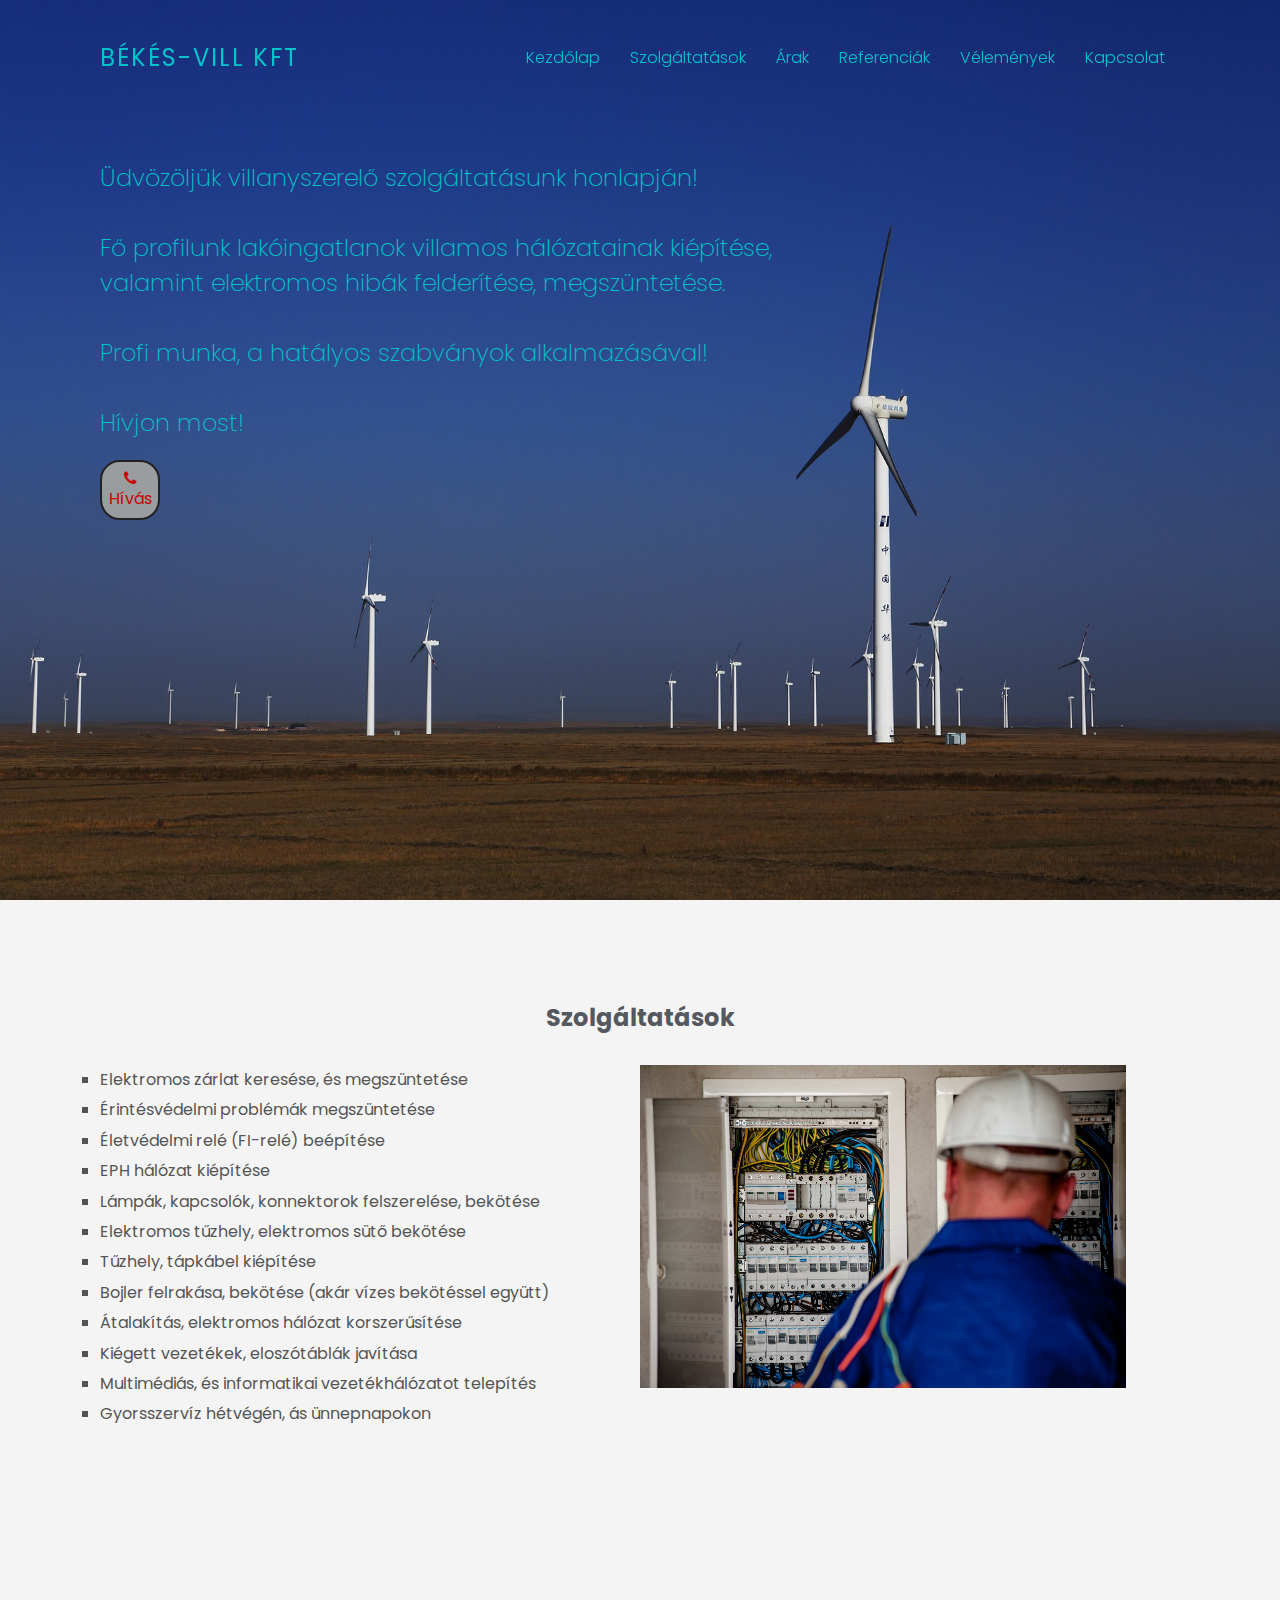
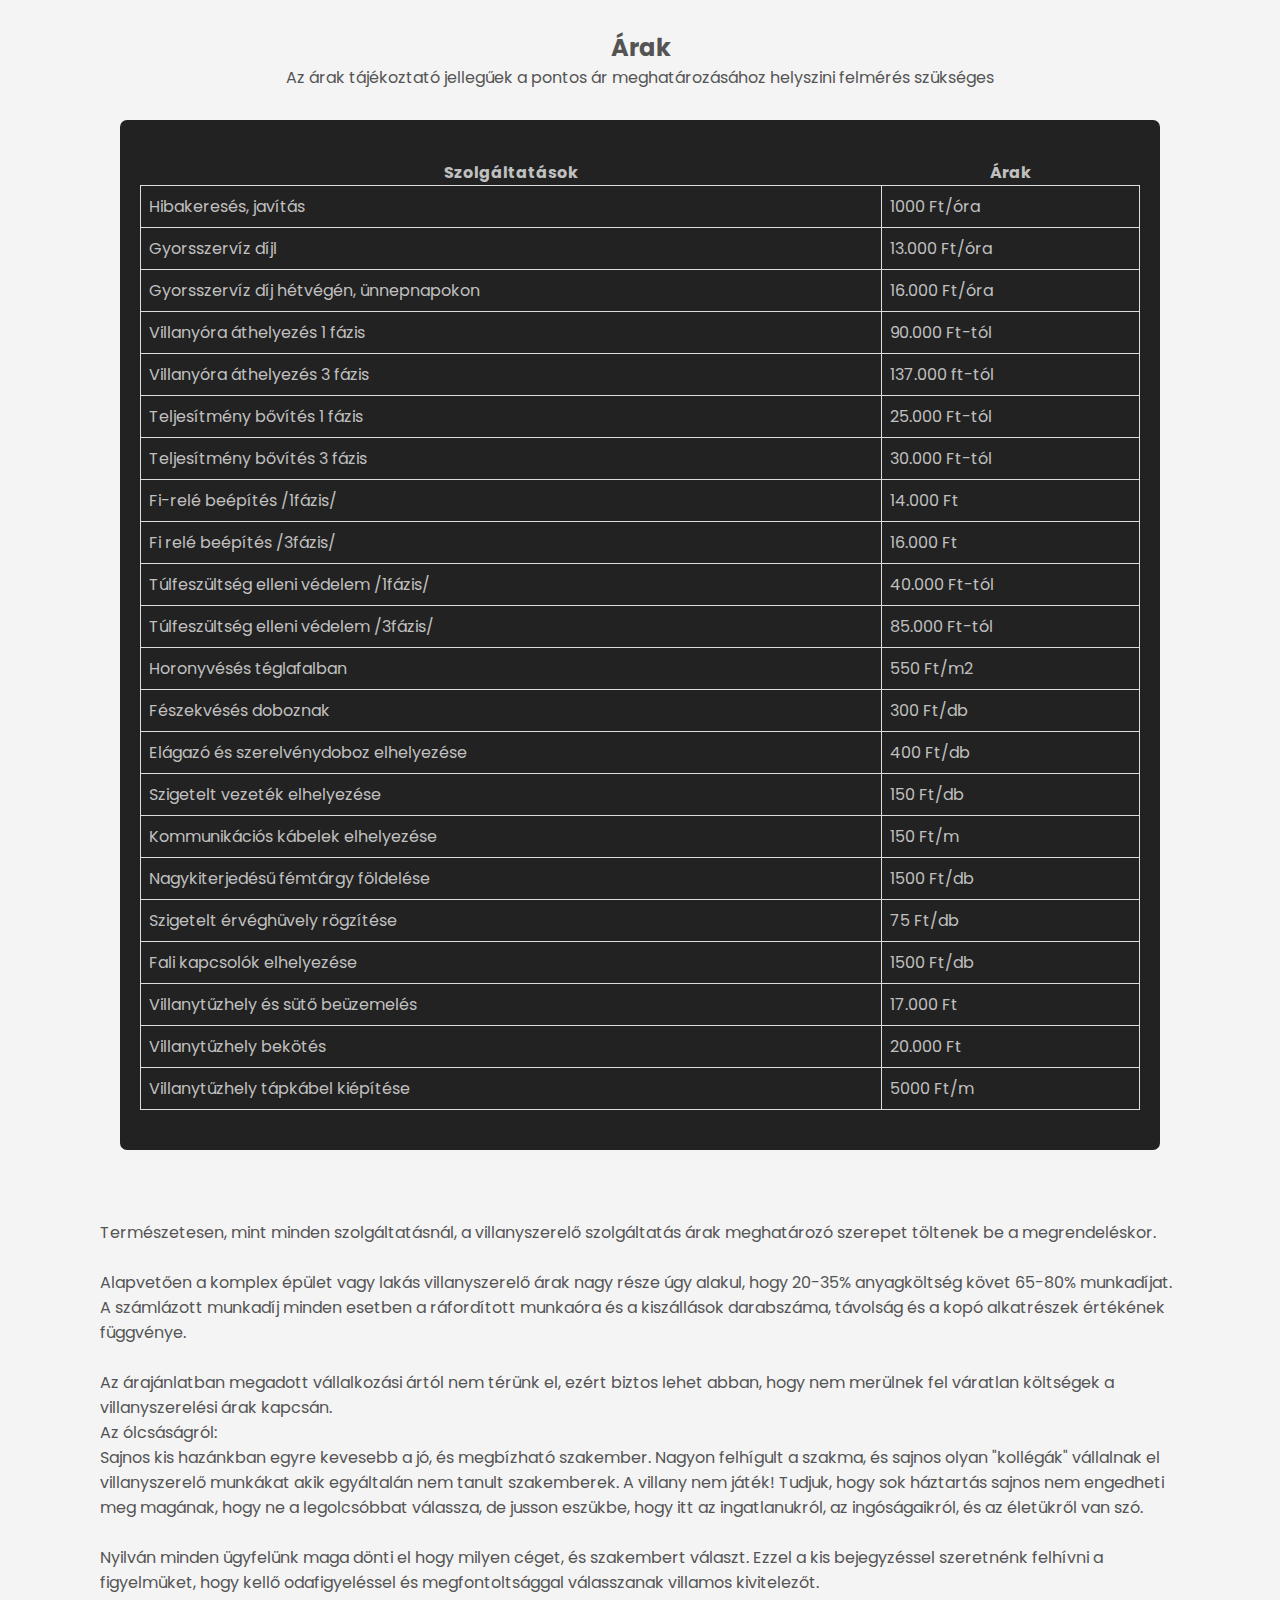
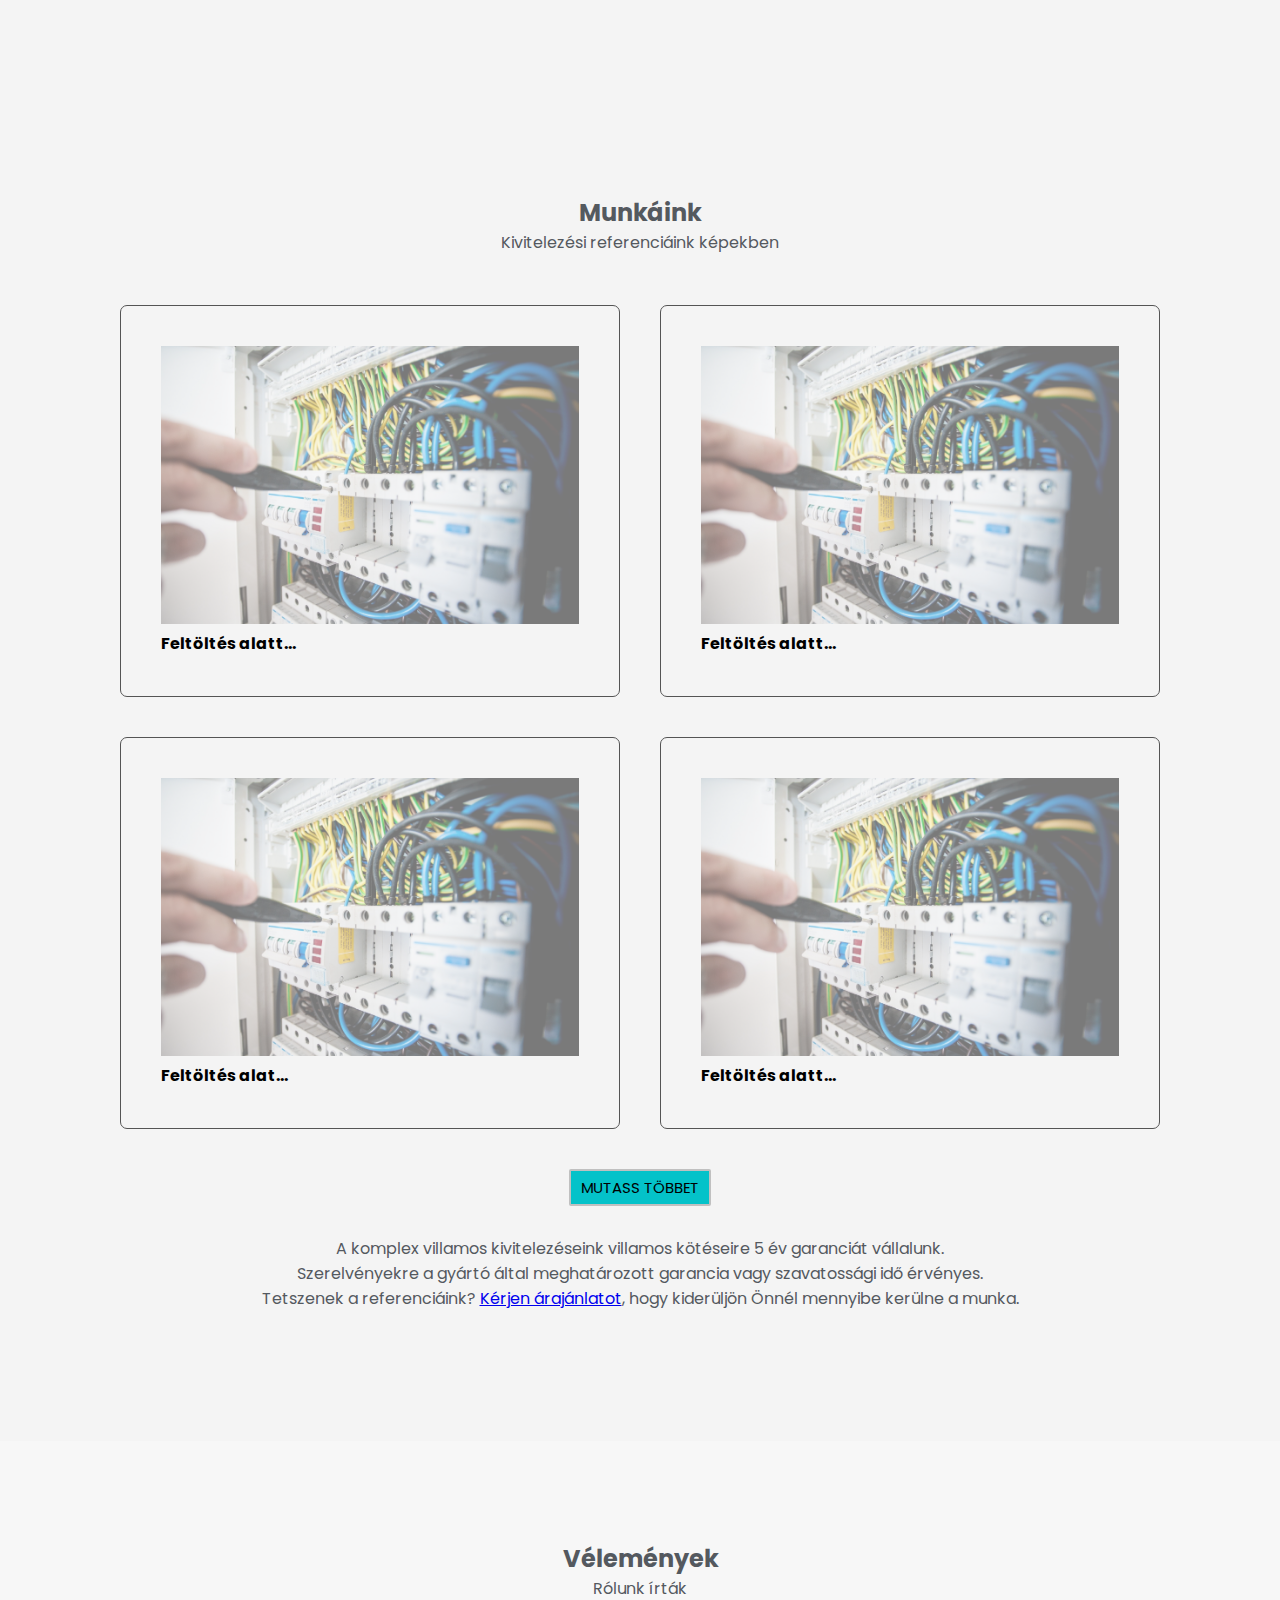
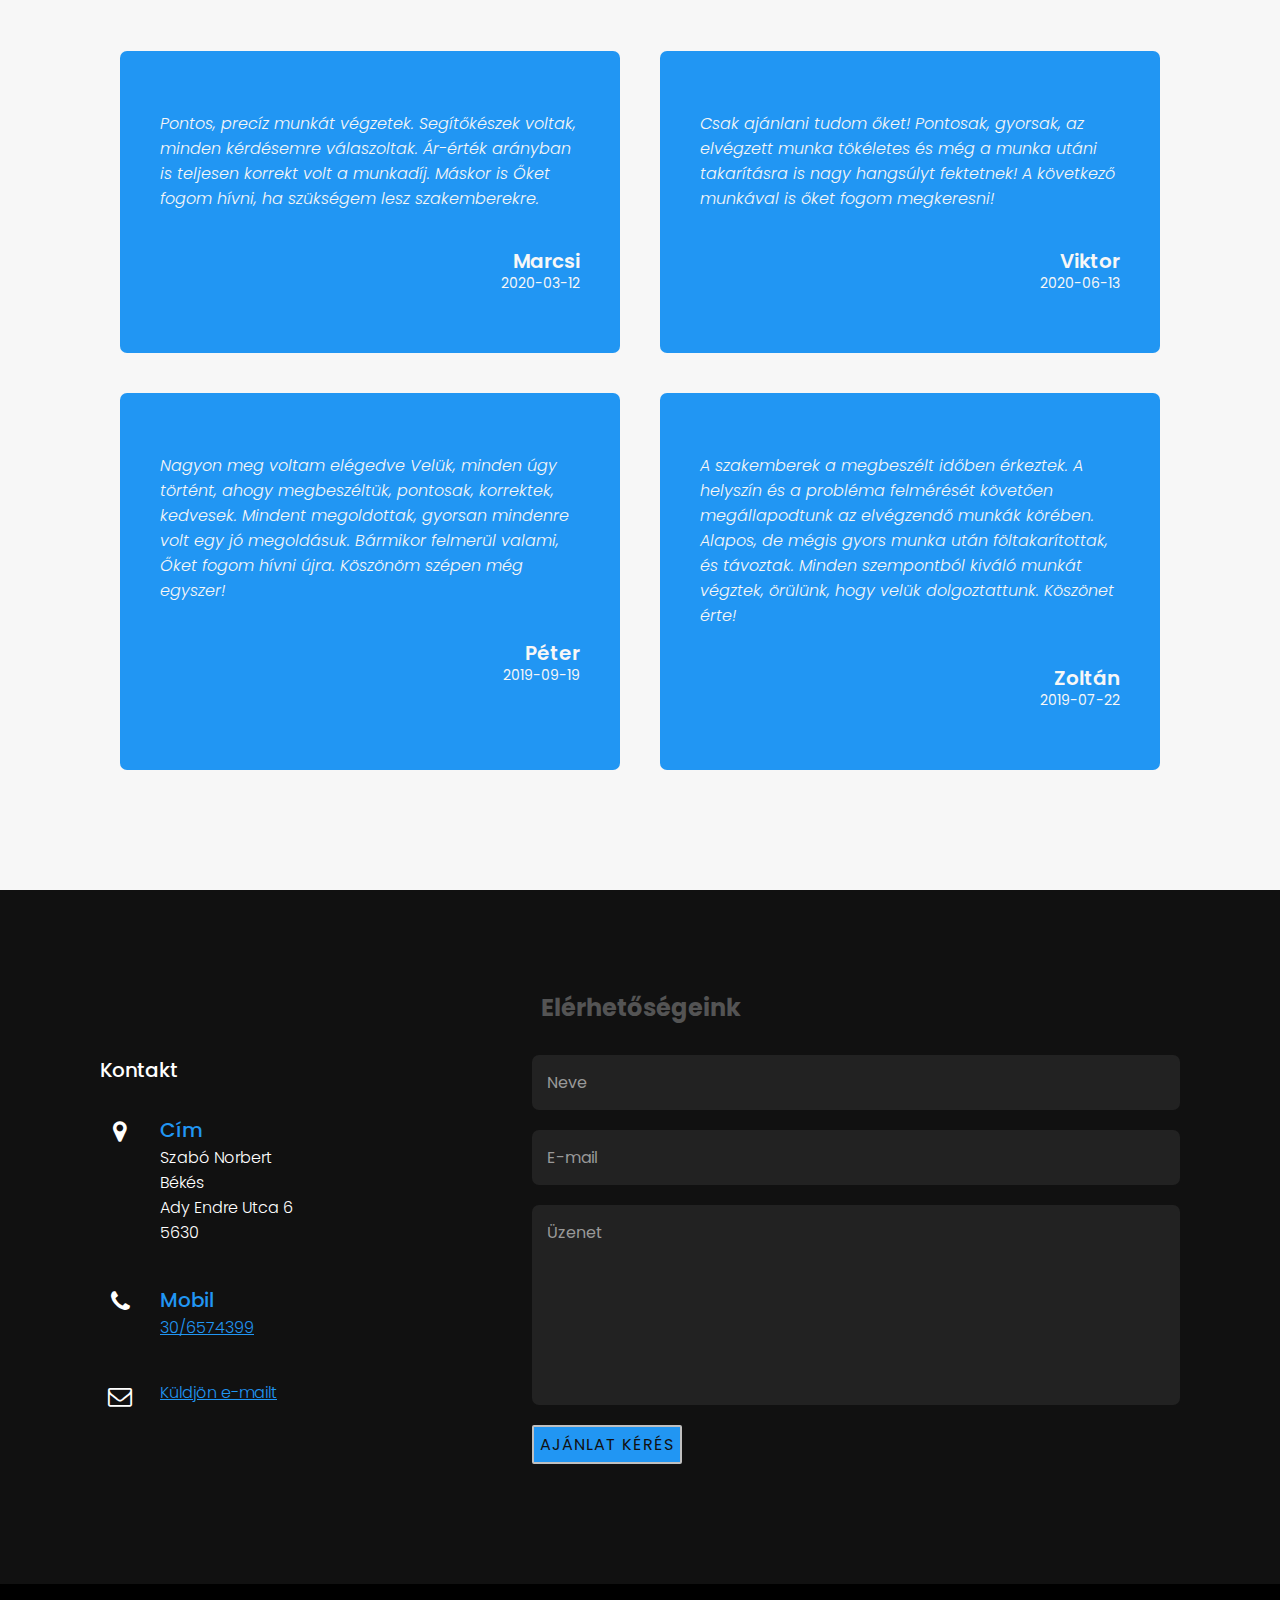
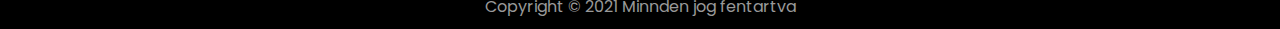
==== index.html @ 95cd2ec9 "ch" ====
<!DOCTYPE html>
<html lang="en">

<head>
    <meta charset="UTF-8">
    <meta name="viewport" content="width=device-width, initial-scale=1.0">
    <title>sza-vill.hu</title>
    <link rel="stylesheet" href="css/style.css">
    <link rel="stylesheet" href="https://stackpath.bootstrapcdn.com/font-awesome/4.7.0/css/font-awesome.min.css"
        integrity="sha384-wvfXpqpZZVQGK6TAh5PVlGOfQNHSoD2xbE+QkPxCAFlNEevoEH3Sl0sibVcOQVnN" crossorigin="anonymous">
</head>

<body>
    <header>
        <a href="#" class="logo">BÉKÉS-VILL KFT</a>
        <div class="toggle" onclick="toggleMenu()"></div>
        <ul class="menu">
            <li><a href="#home" onclick="toggleMenu()">kezdőlap</a></li>
            <li><a href="#about" onclick="toggleMenu()">szolgáltatások</a></li>
            <li><a href="#services" onclick="toggleMenu()">árak</a></li>
            <li><a href="#work" onclick="toggleMenu()">referenciák</a></li>
            <li><a href="#testimonial" onclick="toggleMenu()">vélemények</a></li>
            <li><a href="#contact" onclick="toggleMenu()">kapcsolat</a></li>
            

        </ul>
    </header>

    <section class="banner" id="home">
       
        <div class="textBX">
           
            <h3>   
                Üdvözöljük villanyszerelő szolgáltatásunk honlapján!<br><br>
                Fő profilunk lakóingatlanok villamos hálózatainak kiépítése,<br> 
                valamint elektromos hibák felderítése, megszüntetése.
                <br><br>
                Profi munka, a hatályos szabványok alkalmazásával!<br> <br>
                Hívjon most!
            </h3>

            <a id="bannerphone" href="tel:+36 70 564 6578">  <i class="fa fa-phone" ></i>  <p>Hívás</p> </a>    
        </div>
        </section>
        
        <section class="about" id="about">
            <div class="heading">
                <h2>Szolgáltatások</h2>
            </div>
            <div class="content">
                <div class="contentBx w50">

                    <ul>
                        <li>
                            Elektromos zárlat keresése, és megszüntetése
                        </li>
                    
                        <li>
                            Érintésvédelmi problémák megszüntetése
                        </li>
                        <li>
                            Életvédelmi relé (FI-relé) beépítése
                        </li>
                        <li>
                            EPH hálózat kiépítése
                        </li>
                        <li>
                            Lámpák, kapcsolók, konnektorok felszerelése, bekötése
                        </li>
                        <li>
                            Elektromos tűzhely, elektromos sütő bekötése
                        </li>
                        <li>
                            Tűzhely, tápkábel kiépítése
                        </li>
                        <li>
                            Bojler felrakása, bekötése (akár vízes bekötéssel együtt)
                        </li>
                        <li>
                            Átalakítás, elektromos hálózat korszerűsítése
                        </li>
                        <li>
                            Kiégett vezetékek, eloszótáblák javítása
                        </li>
                        <li>
                            Multimédiás, és informatikai vezetékhálózatot telepítés
                        </li>
                        <li>
                            Gyorsszervíz hétvégén, ás ünnepnapokon
                        </li>
                       
                </div>
                <div class="w50">
                    <img src="img/electrician.jpg" class="img" alt="electric">
                </div>
            </div>
        </section>
        
        
        <section class="services" id="services">
            <div class="heading white">
                <h2>Árak</h2>
                <p>Az árak tájékoztató jellegűek a pontos ár meghatározásához 
                    helyszini felmérés szükséges 
                </p> 
            </div>
           
            <div class="content">
               
              
                <div class="servicesBx">
                
                    <table id="prices">

                        <tr>
                            <th>Szolgáltatások</th>
                            <th>Árak</th>
                        </tr>
                       
                        <tr>
                          <td>Hibakeresés, javítás</td>
                          <td>1000 Ft/óra</td>
                        </tr>
                        <tr>
                          <td>Gyorsszervíz díjl</td>
                          <td>13.000 Ft/óra</td>
                        </tr>
                        <tr>
                          <td>Gyorsszervíz díj hétvégén, ünnepnapokon</td>
                          <td>16.000 Ft/óra</td>
                        </tr>
                        <tr>
                          <td>Villanyóra áthelyezés 1 fázis</td>
                          <td>90.000 Ft-tól</td>
                        </tr>
                        <tr>
                          <td>Villanyóra áthelyezés 3 fázis </td>
                          <td>137.000 ft-tól</td>
                        </tr>
                        <tr>
                          <td>Teljesítmény bővítés 1 fázis</td>
                          <td>25.000 Ft-tól</td>
                        </tr>
                        <tr>
                          <td>Teljesítmény bővítés 3 fázis</td>
                          <td>30.000 Ft-tól</td>
                        </tr>
                        <tr>
                          <td>Fi-relé beépítés /1fázis/</td>
                          <td> 14.000 Ft</td>
                        </tr>
                        <tr>
                          <td>Fi relé beépítés /3fázis/</td>
                          <td>16.000 Ft</td>
                        </tr>
                        <tr>
                          <td>Túlfeszültség elleni védelem /1fázis/</td>
                          <td>40.000 Ft-tól</td>
                        </tr>
                        <tr>
                          <td>Túlfeszültség elleni védelem /3fázis/</td>
                          <td> 85.000 Ft-tól</td>
                        </tr>
                        <tr>
                          <td>Horonyvésés téglafalban</td>
                          <td>550 Ft/m2</td>
                        </tr>
                        <tr>
                          <td>Fészekvésés doboznak</td>
                          <td>300 Ft/db</td>
                        </tr>
                        <tr>
                          <td>Elágazó és szerelvénydoboz elhelyezése</td>
                          <td>400 Ft/db</td>
                        </tr>
                        <tr>
                          <td>Szigetelt vezeték elhelyezése</td>
                          <td>150 Ft/db</td>
                        </tr>
                        <tr>
                          <td>Kommunikációs kábelek elhelyezése</td>
                          <td>150 Ft/m</td>
                        </tr>
                        <tr>
                          <td>Nagykiterjedésű fémtárgy földelése</td>
                          <td>1500 Ft/db</td>
                        </tr>
                        <tr>
                          <td>Szigetelt érvéghüvely rögzítése</td>
                          <td> 75 Ft/db</td>
                        </tr>
                        <tr>
                          <td>Fali kapcsolók elhelyezése</td>
                          <td>1500 Ft/db</td>
                        </tr>
                        <tr>
                          <td>Villanytűzhely és sütő beüzemelés</td>
                          <td>17.000 Ft</td>
                        </tr>
                        <tr>
                          <td>Villanytűzhely bekötés</td>
                          <td>20.000 Ft</td>
                        </tr>
                        <tr>
                          <td>Villanytűzhely tápkábel kiépítése</td>
                          <td>5000 Ft/m</td>
                        </tr>
                      </table>
                  
                </div>   
            </div> 
            <br><br>

            <p>
                Természetesen, mint minden szolgáltatásnál, 
                a villanyszerelő szolgáltatás árak meghatározó szerepet töltenek be a megrendeléskor. <br> <br>
                Alapvetően a komplex épület vagy lakás villanyszerelő árak nagy része úgy alakul, hogy 20-35% anyagköltség követ 65-80% munkadíjat. <br>
                A számlázott munkadíj minden esetben a ráfordított munkaóra és a kiszállások darabszáma, 
                távolság és a kopó alkatrészek értékének függvénye. <br><br>
                Az árajánlatban megadott vállalkozási ártól nem térünk el,
                ezért biztos lehet abban, hogy nem merülnek fel váratlan költségek a villanyszerelési árak kapcsán.
            </p>
            
            <p>
                Az ólcsáságról: <br> Sajnos kis hazánkban egyre kevesebb a jó, és megbízható szakember. 
                Nagyon felhígult a szakma, és sajnos olyan "kollégák" vállalnak el villanyszerelő munkákat akik egyáltalán nem tanult szakemberek.
                A villany nem játék! Tudjuk, hogy sok háztartás sajnos nem engedheti meg magának, hogy ne a legolcsóbbat válassza, de jusson eszükbe, 
                hogy itt az ingatlanukról, az ingóságaikról, és az életükről van szó. <br><br>
                Nyilván minden ügyfelünk maga dönti el hogy milyen céget, és szakembert választ. Ezzel a kis bejegyzéssel szeretnénk felhívni a figyelmüket, 
                hogy kellő odafigyeléssel és megfontoltsággal válasszanak villamos kivitelezőt.
            </p>
        </section>


    <section class="work" id="work">
        <div class="heading">
            <h2>Munkáink</h2>
            <p>Kivitelezési referenciáink képekben</p>
        </div>
        <div class="content">
            <div class="workBx">
                <img src="img/electric.jpg" alt="">
                <h4>Feltöltés alatt...</h4>
           </div>
            <div class="workBx">
                <img src="img/electric.jpg" alt="">
                <h4>Feltöltés alatt...</h4>
            </div>
            <div class="workBx">
                <img src="img/electric.jpg" alt="">
                <h4>Feltöltés alat...</h4>
            </div>
            <div class="workBx">
                <img src="img/electric.jpg" alt="">
                <h4>Feltöltés alatt...</h4>
            </div>
        </div>
        <div class="heading">
            <a href="./reference.html"  class="btn">mutass többet</a>
        </div>
        <div class="heading">
            <p>
                A komplex villamos kivitelezéseink villamos kötéseire 5 év garanciát vállalunk. <br>
                Szerelvényekre a gyártó által meghatározott garancia vagy szavatossági idő érvényes. <br>
                Tetszenek a referenciáink? <a href="#contact">Kérjen árajánlatot</a>, 
                hogy kiderüljön Önnél mennyibe kerülne a munka.
            </p>
        </div>
    </section>

    <section class="testimonial" id="testimonial">
        <div class="heading">
            <h2>Vélemények</h2>
            <p>Rólunk írták</p>
        </div>
        <div class="content">
            <div class="testimonialBx">
                <p> 
                    Pontos, precíz munkát végzetek. 
                    Segítőkészek voltak, minden kérdésemre válaszoltak. 
                    Ár-érték arányban is teljesen korrekt volt a munkadíj. 
                    Máskor is Őket fogom hívni, ha szükségem lesz szakemberekre.
                </p>
                <h3>Marcsi <br><span>2020-03-12</span> </h3>
            </div>
            <div class="testimonialBx">
                <p>
                    Csak ajánlani tudom őket! 
                    Pontosak, gyorsak, az elvégzett munka tökéletes és még a munka utáni takarításra is nagy hangsúlyt fektetnek! 
                    A következő munkával is őket fogom megkeresni!
                </p>
                <h3>Viktor <br><span>2020-06-13</span> </h3>
            </div>
            <div class="testimonialBx">
                <p>
                    Nagyon meg voltam elégedve Velük, 
                    minden úgy történt, ahogy megbeszéltük, pontosak, korrektek, kedvesek. 
                    Mindent megoldottak, gyorsan mindenre volt egy jó megoldásuk. 
                    Bármikor felmerül valami, Őket fogom hívni újra. Köszönöm szépen még egyszer!
                </p>
                <h3>Péter<br><span>2019-09-19</span> </h3>
            </div>
            <div class="testimonialBx">
                <p>
                    A szakemberek a megbeszélt időben érkeztek. 
                    A helyszín és a probléma felmérését követően megállapodtunk az 
                    elvégzendő munkák körében. 
                    Alapos, de mégis gyors munka után föltakarítottak, és távoztak. Minden szempontból kiváló munkát végztek, 
                    örülünk, hogy velük dolgoztattunk. Köszönet érte!
                </p>
                <h3>Zoltán<br><span>2019-07-22</span> </h3>
            </div>
        </div>
    </section>

    <section class="contact" id="contact">
        <div class="heading white">
            <h2>Elérhetőségeink</h2>
            <p></p>
        </div>
        <div class="content">
            <div class="contactInfo">
                <h3>Kontakt</h3>
                <div class="contactInfoBx">
                    <div class="box">
                        <div class="icon">
                            <i class="fa fa-map-marker"></i>
                        </div>
                        <div class="text">
                            <h3>Cím</h3>
                            <p>Szabó Norbert<br>Békés<br>Ady Endre Utca 6<br>5630</p>
                        </div>
                    </div>
                    <div class="box">
                        <div class="icon">
                            <i class="fa fa-phone"></i>
                        </div>
                        <div class="text">
                            <h3>Mobil</h3>
                            <p> 
                               <a href="tel:+36306574399">30/6574399</a> 
                            </p>
                        </div>
                    </div>
                    <div class="box">
                        <div class="icon">
                            <i class="fa fa-envelope-o"></i>
                        </div>
                        <div class="text">
                        <p><a href="mailto:szabo_n@yahoo.co.uk">Küldjön e-mailt</a></p>
                        </div>
                    </div>
                </div>
            </div>
            <div class="formBx">
                
                <form action="https://formspree.io/xeqrybbo" method="POST" >
                    <input type="text" placeholder="Neve">
                    <input type="email" placeholder="E-mail">
                    <textarea placeholder="Üzenet"></textarea>
                    <input type="submit" value="Ajánlat kérés">
                </form>
            </div>
           
        </div>
    </section>

    <div class="copyright">
        <p>Copyright © 2021 Minnden jog fentartva</p>
    </div>
    <script src="js/main.js"></script>
</body>

</html>
---- css/style.css ----
@import url('https://fonts.googleapis.com/css2?family=Poppins:ital,wght@0,100;0,200;0,300;0,400;0,500;0,600;0,700;0,800;0,900;1,100;1,200;1,300;1,400;1,500;1,600;1,700;1,800;1,900&display=swap');




*{
    margin: 0;
    padding: 0;
    box-sizing: border-box;
    font-family: "Poppins", sans-serif;
    scroll-behavior: smooth;
}

section{
    padding: 100px;
}

.banner{
    position: relative;
    min-height: 100vh;
    background-image: url(../img/scenery.jpg);
    background-size: cover;
    background-position:right ;
    display: flex;
    justify-content: space-between;

    
}


.banner h3{
    font-size: 1.5em;
    color: #04c2c9;
    font-weight: 285;
    text-align: left; 
    padding-top: 60px;
    padding-bottom: 20px;
}

#bannerphone{
    border-radius: 20px;
    border: solid 2px #222;
    display: inline-block;
    width: 60px;
    height: 60px;
    color: #c90404;
    text-decoration: none;
    display: flex;
    justify-content: center;
    align-items: center;
    flex-direction: column;
    background-color: #9a9da0;
    font-size: 100;
    
}


.btn{
    position: relative;
    background: #04c2c9;
    display: inline-block;
    color: #000;
    margin-top: 20px;
    padding: 5px 10px;
    font-size: 15px;
    text-transform: uppercase;
    text-decoration: none;
    font-weight: 300px;
    border-radius: 2px;
    border: solid 2px #c0c0c0;
}

header{
    position: fixed;
    top: 0;
    left: 0;
    width: 100%;
    padding: 40px 100px;
    z-index: 1000;
    display: flex;
    justify-content: space-between;
    align-items: center;
    transition: 0.5s;
    
}
header.sticky{
    background-color: #fff;
    padding: 20px 100px;
    box-shadow: 0 5px 20px rgba(0,0,0,0.1);
    background-position: center;
}
header .logo{
    color: #04c2c9;
    font-size: 24px;
    text-transform: none;
    text-decoration: none;
    font-weight: 400;
    letter-spacing: 2px;
}
header .menu{
    text-transform: capitalize;
}

header.sticky .logo{
    color: #111;
}
header ul{
    position: relative;
    display: flex;
}
header ul li{
    position: relative;
    list-style: none;
}
header ul li a{
    position: relative;
    display: inline-block;
    margin: 0 15px;
    color: #04c2c9;
    text-decoration: none;
    font-weight: 300;
}
header.sticky ul li a{
    color:#54595F ;
}
.heading{
    width: 100%;
    text-align: center;
    margin-bottom: 30px;
    color: #54595F;
}
.white{
    color: #c0c0c0;
}
.about{
    background-color: #F4F4F4;
}
.content{
    display: flex;
    justify-content: space-between;
}
.contentBx{
    color: #545454;  
}
.contentBx.w50 ul{
    line-height: 190%;
}
.contentBx.w50 ul li{
    list-style: square;

}
.contentBx h3{ 
    font-size: 24px;
    margin-bottom: 10px;
}

.w50{
    min-width: 50%;
}
img{
    max-width: 90%;
    margin-top:30 ;
}
.services{
    background-color: #F4F4F4 ;
}

.services p{
    color: #545454;
}

.heading.white{
    color:#545454;
}

.services .content{
    display: inline;
    justify-content: center;
    flex-wrap: wrap;
    flex-direction: row;
}

.services .content .servicesBx{
    padding: 40px 20px;
    background-color: #222;
    color: #c0c0c0; 
    margin: 20px;
    border-radius: 7px;
}

#prices{
    border-collapse: collapse;
    width:100%
}
#prices td{
    border: 1px solid #ddd;
    padding: 8px;

}

.services .content .servicesBx h2{
    font-size: 20px;
    font-weight: 600;
}
.work{
    background-color: #F4F4F4;
}
.work .content{
    display: flex;
    justify-content: space-between;
    flex-wrap: wrap;
}

.work .content .workBx{
    max-width: calc(50% - 40px);
    padding: 40px;
    margin: 20px;
    border-radius: 7px;
    border: solid 1px #545454;
}

.work .content .workBx:hover{
    background-color:#c0c0c0; 
    cursor: pointer;
}
    
.work .content .workBx img{
    max-width: 100%;
    opacity: 0.5;   
}
.testimonial{
    background-color: #f7f7f7;
}
.testimonial .content{
    display: flex;
    justify-content: space-between;
    flex-wrap: wrap;
}
.testimonial .content .testimonialBx{
    max-width: calc(50% - 40px);
    padding: 60px 40px;
    margin: 20px;
    background-color: #2196f3 ;
    border-radius: 7px
}
.testimonial .content .testimonialBx p{
    color: #f7f7f7;
    font-style: italic;
    font-size: 16px;
    font-weight: 300;
}
.testimonial .content .testimonialBx h3{
    margin-top: 40px;
    text-align: end;
    color: #f7f7f7;
    font-weight: 600;
    font-size: 20px;
    line-height: 1em;

}
.testimonial .content .testimonialBx h3 span{
    font-size: 14px;
    font-weight: 400;
}
.contact{
    background-color: #111;
}
.formBx{
    min-width: 60%;
}
.formBx form{
    display: flex;
    flex-direction: column;
}
.formBx form h3{
    color: #fff;
    font-size: 20px;
    font-weight: 500px;
    margin-bottom: 10px;
}
.contactInfo h3{
    color: #fff;
    font-size: 20px;
    font-weight: 500;
    margin-bottom: 10px;
}
.formBx form input,
.formBx form textarea{
    margin-bottom: 20px;
    padding: 15px;
    font-size: 16px;
    border: none;
    outline: none;
    background-color: #222;
    color: #111;
    resize: none;
    border-radius: 7px
}
.formBx form textarea{
    min-height: 200px;
}
.formBx form input::placeholder,
.formBx form textarea::placeholder{
    color: #999;
}
.formBx form input[type="submit"]{
    max-width: 150px;
    background-color: #2196f3;
    cursor: pointer;
    text-transform: uppercase;
    letter-spacing: 1px;
    border-radius: 2px;
    border: solid 2px #c0c0c0;
    padding: 5px;
}
.contactInfo{
    min-width: 40%;
}
.contactInfoBx{
    position: relative;
}
.contactInfoBx .box{
    position: relative;
    padding: 20px 0;
    display: flex;
}
.contact a img{
    text-align: center;
    max-width: 10;
}
.contactInfoBx .box .icon{
    min-width: 40px;
    padding-top: 4px;
    color: #fff;
    display: flex;
    justify-content: center;
    align-items: flex-start;
    font-size: 24px;
}
.contactInfoBx .box .text{
    display: flex;
    margin-left: 20px;
    font-size: 16px;
    color: #fff;
    flex-direction: column;
    font-weight: 300;
}
.contactInfoBx .box .text h3{
    font-weight: 500;
    color: #2196f3;
    margin-bottom: 0;
}
.box .text a{
    color: #2196f3;   
}

.copyright{
    background-color: #000;
    color: #999;
    text-align: center;
    padding: 10px;
}

/*RESPONSIVE*/


@media (max-width: 991px){
    header,
    header.sticky{
        padding: 20px 50px;
        z-index: 1000;
    }
    .menu{
        position: fixed;
        top: 75px;
        left: -100%;
        display: block;
        padding: 100px 50px;
        text-align: center;
        width: 100%;
        height: 100vh;
        background-color: #fff;
        transition: 0.5s;
        z-index: 999;
        border-top: 1px solid rgba(0,0,0,0.2);
    }
    .menu.active{
        left: 0;
    }
    header ul li a{
        color: #111;
        font-size: 24px;
        margin: 10px;
    }
    
    .toggle{
        width: 25px;
        height: 25px;
        cursor: pointer;
        background-image: url("../icon/menu.png");
        background-position: center;
        background-repeat: no-repeat;
        background-size: 25px;
        }

    .toggle.active{
        background-image: url("../icon/x.png");
        background-position: center;
        background-repeat: no-repeat;
        background-size: 25px;
        cursor: pointer;
        }
        
    header.sticky .toggle{
        filter: invert(1);
    }
    section{
        padding: 100px 50px;
    }
    .banner{
        padding: 150px 50px 100px;
    }
    .banner h2{
        font-size: 1.5em;
    }
    .banner h3{
        font-size: 1em;
    }
    
    .heading h2{
        font-size: 24px;
        
    }
    .contentBx h3{
        font-size: 20px;
    }
    .content{
        flex-direction: column;
    }

    .w50{
        margin-bottom: 20px;
        text-align: center;
    }
    .services .content .servicesBx{
        margin: 10px;
    }
    .work .content .workBx{
        max-width: calc(100% - 20px);
        padding: 10px;
    }
    .testimonial .content .testimonialBx{
        max-width: calc(100% - 20px);
        padding: 40px 20px;
        margin: 10px;
        background-color: #2196f3;
    }
    .testimonial .content .testimonialBx h3{
        margin-top: 20px;
    }
   

}
@media (max-width: 600px){
    header,
    header.sticky{
        padding: 10px 20px;
    }
    header .logo{
        font-size: 20px;
    }
    .banner{
        padding: 70px 20px 100px;
    }
    .banner h3{
        font-weight: 310;
        padding-top: 60px;
    }
    #bannerphone{
        border-radius: 20px;
        width: 60px;
        height: 60px;  
    }
    section{
        padding: 100px 10px;
    }

    .about{
        padding-left: 30px;
    }
    .about ul li{
        font-size: 15px;  
        text-align: left;   
    }

    .services p{
        padding: 20px;
        text-align: justify;
        font-size: 15px;
    }
    #prices td{
        border: 1px solid #ddd;
        padding: 4px;
        font-size: 85%;
    }
    .copyright{
        font-size: 75%;
    }
    .formBx form input[type="submit"]{
        
        background-color: #2196f3;
        cursor: pointer;
        text-transform: uppercase;
        font-size: 90%;
        padding: 5px;
        max-width: 40%;
     
    }
}
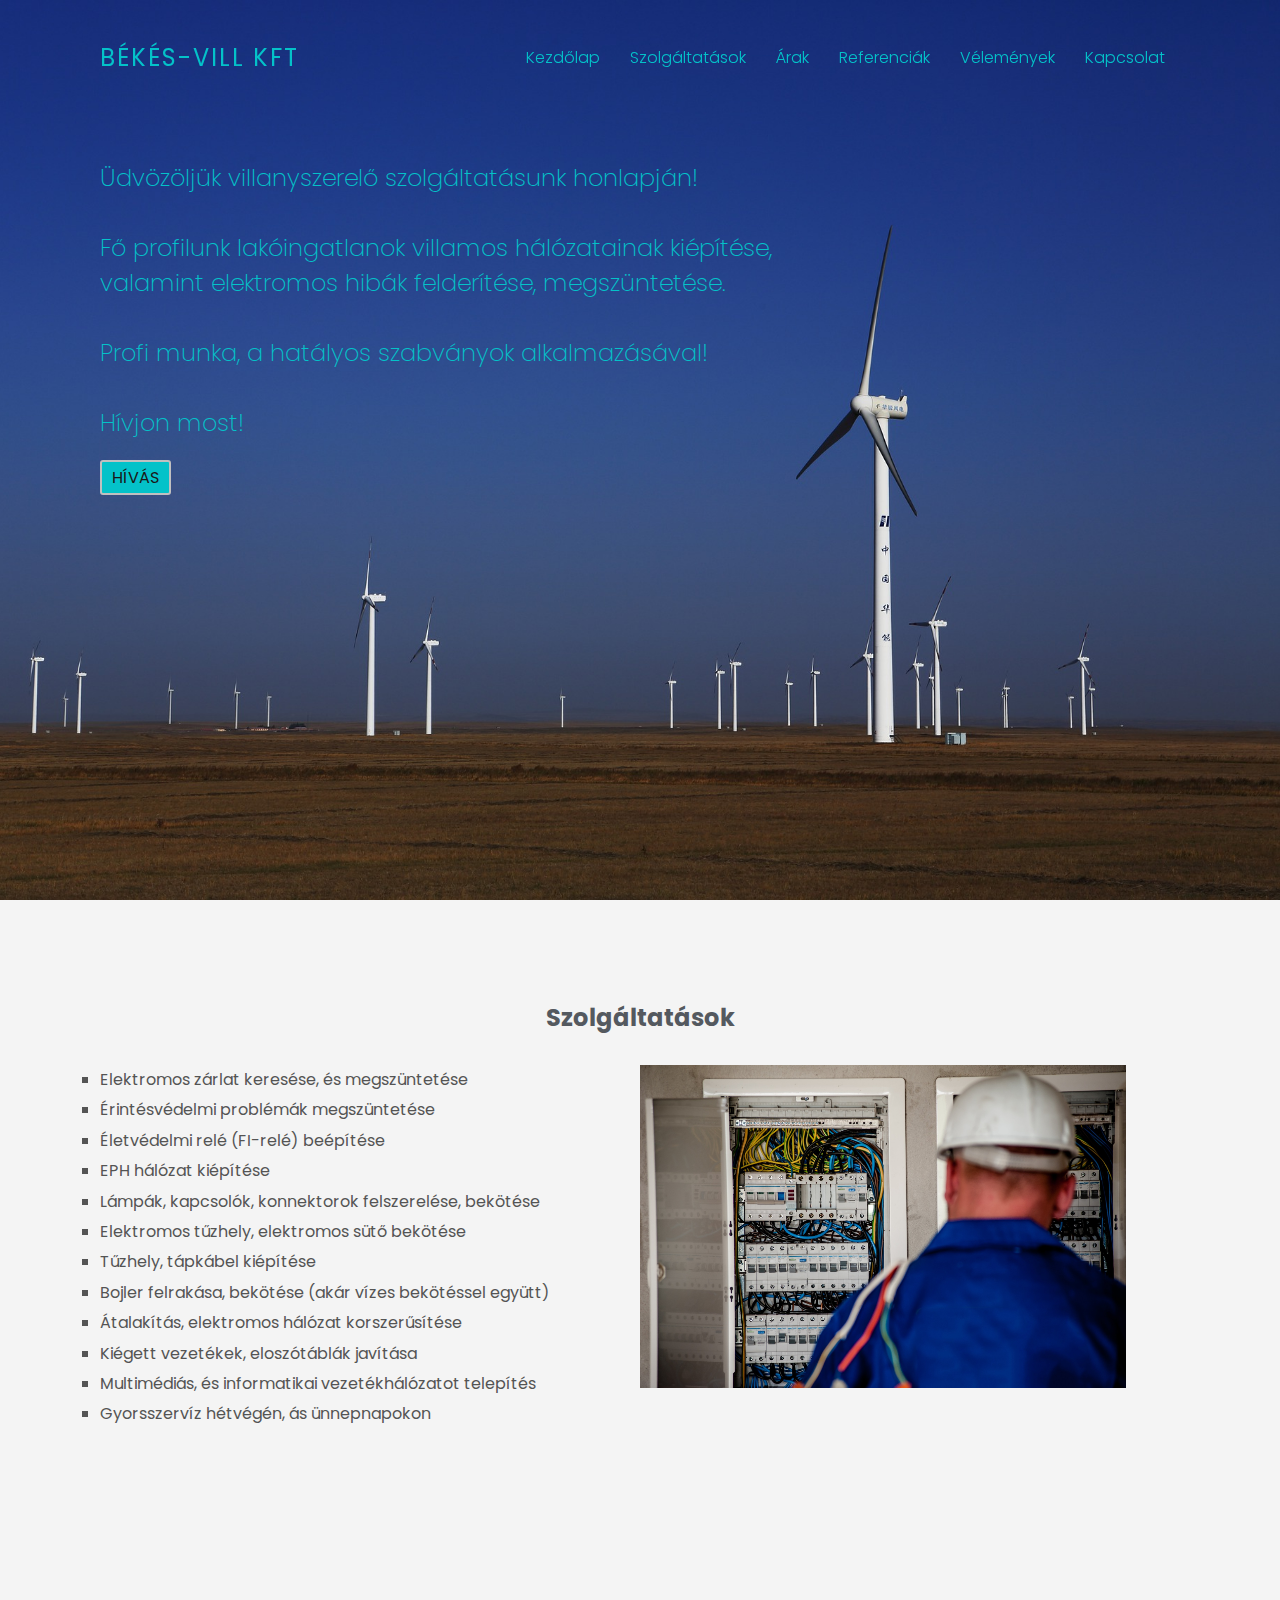
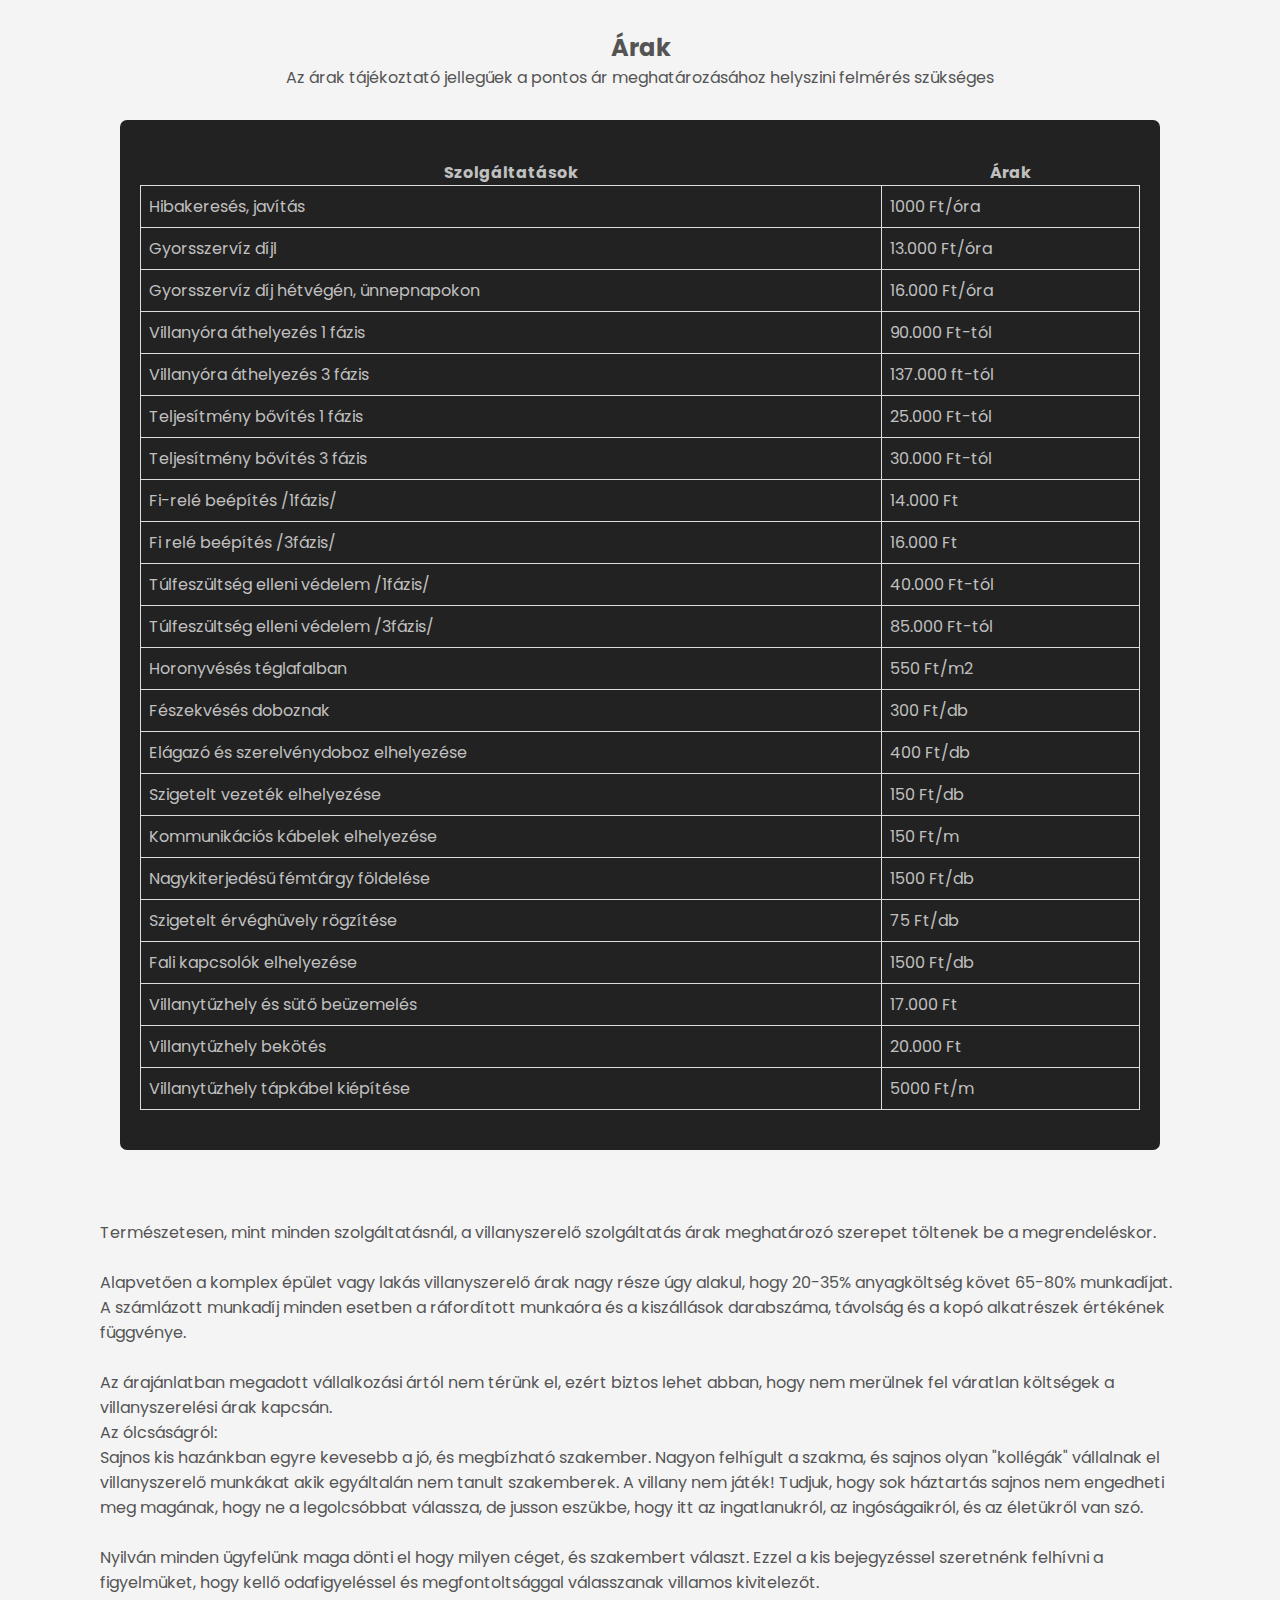
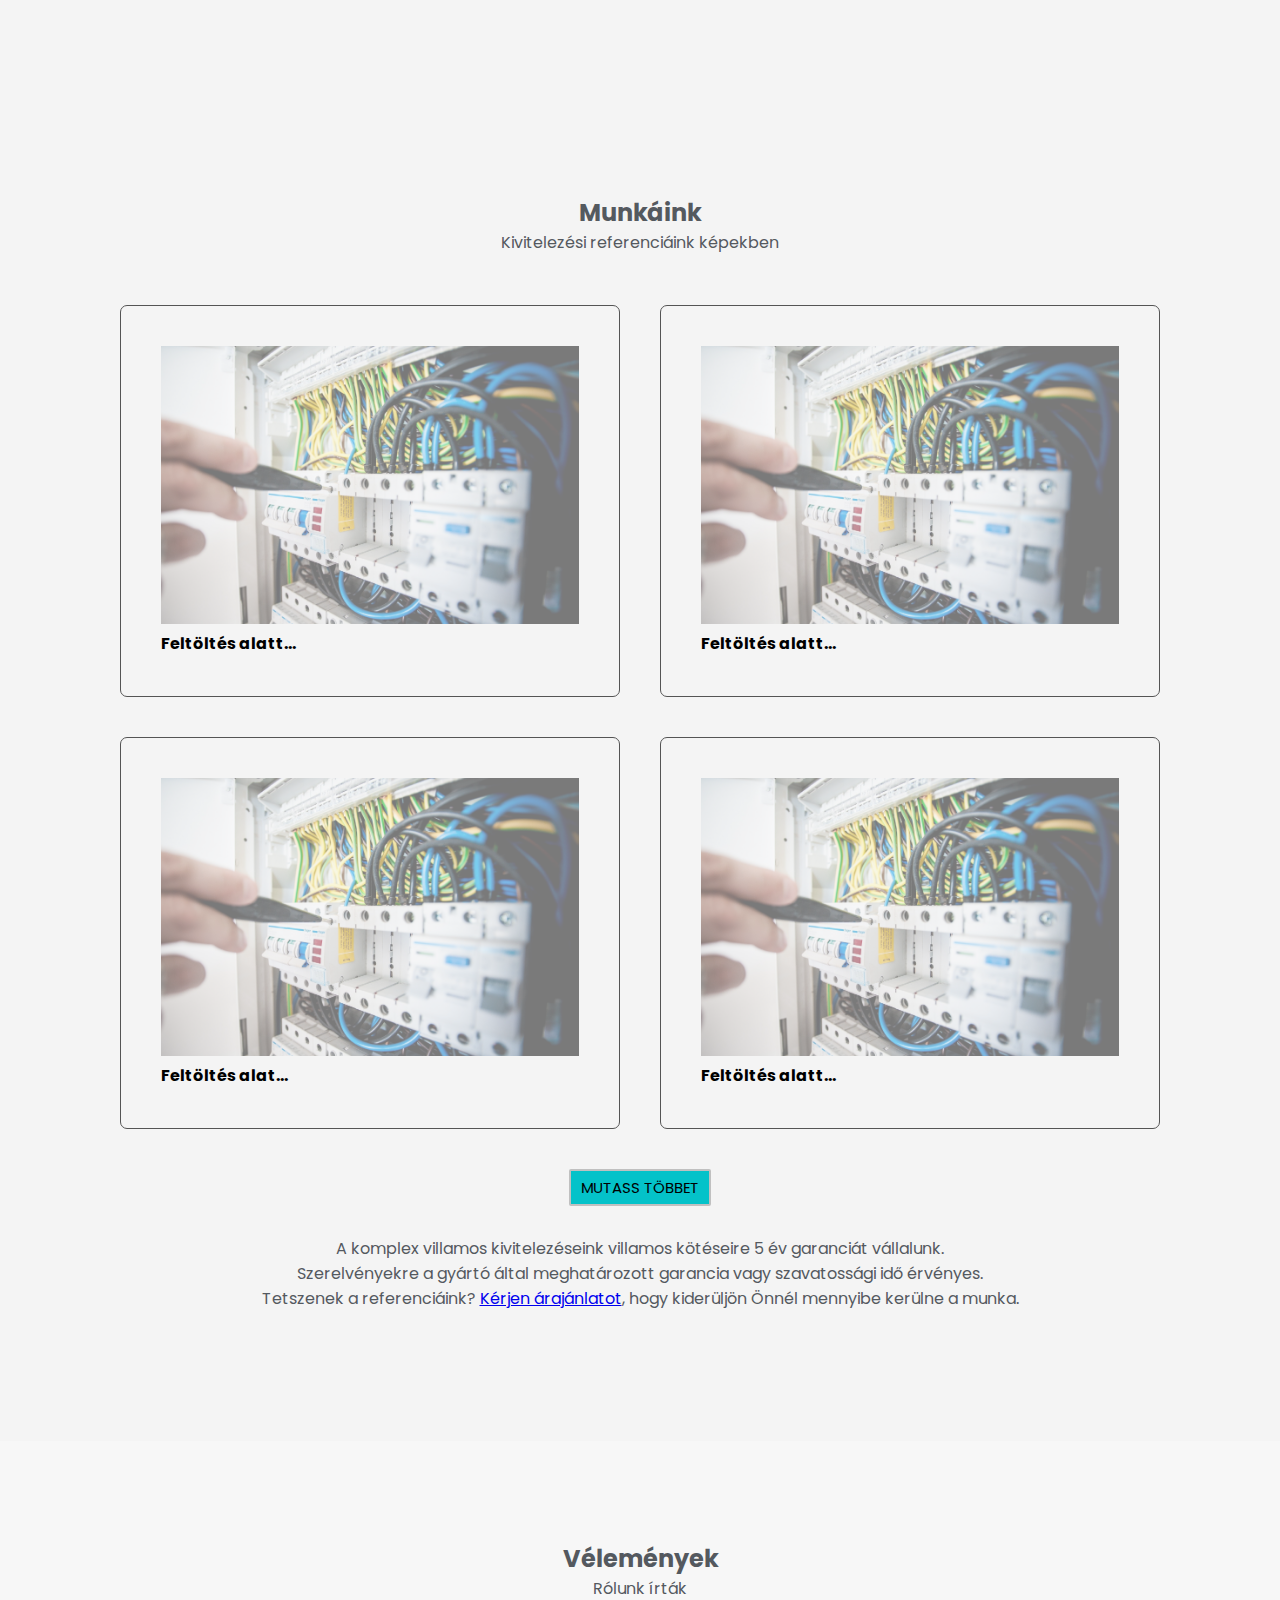
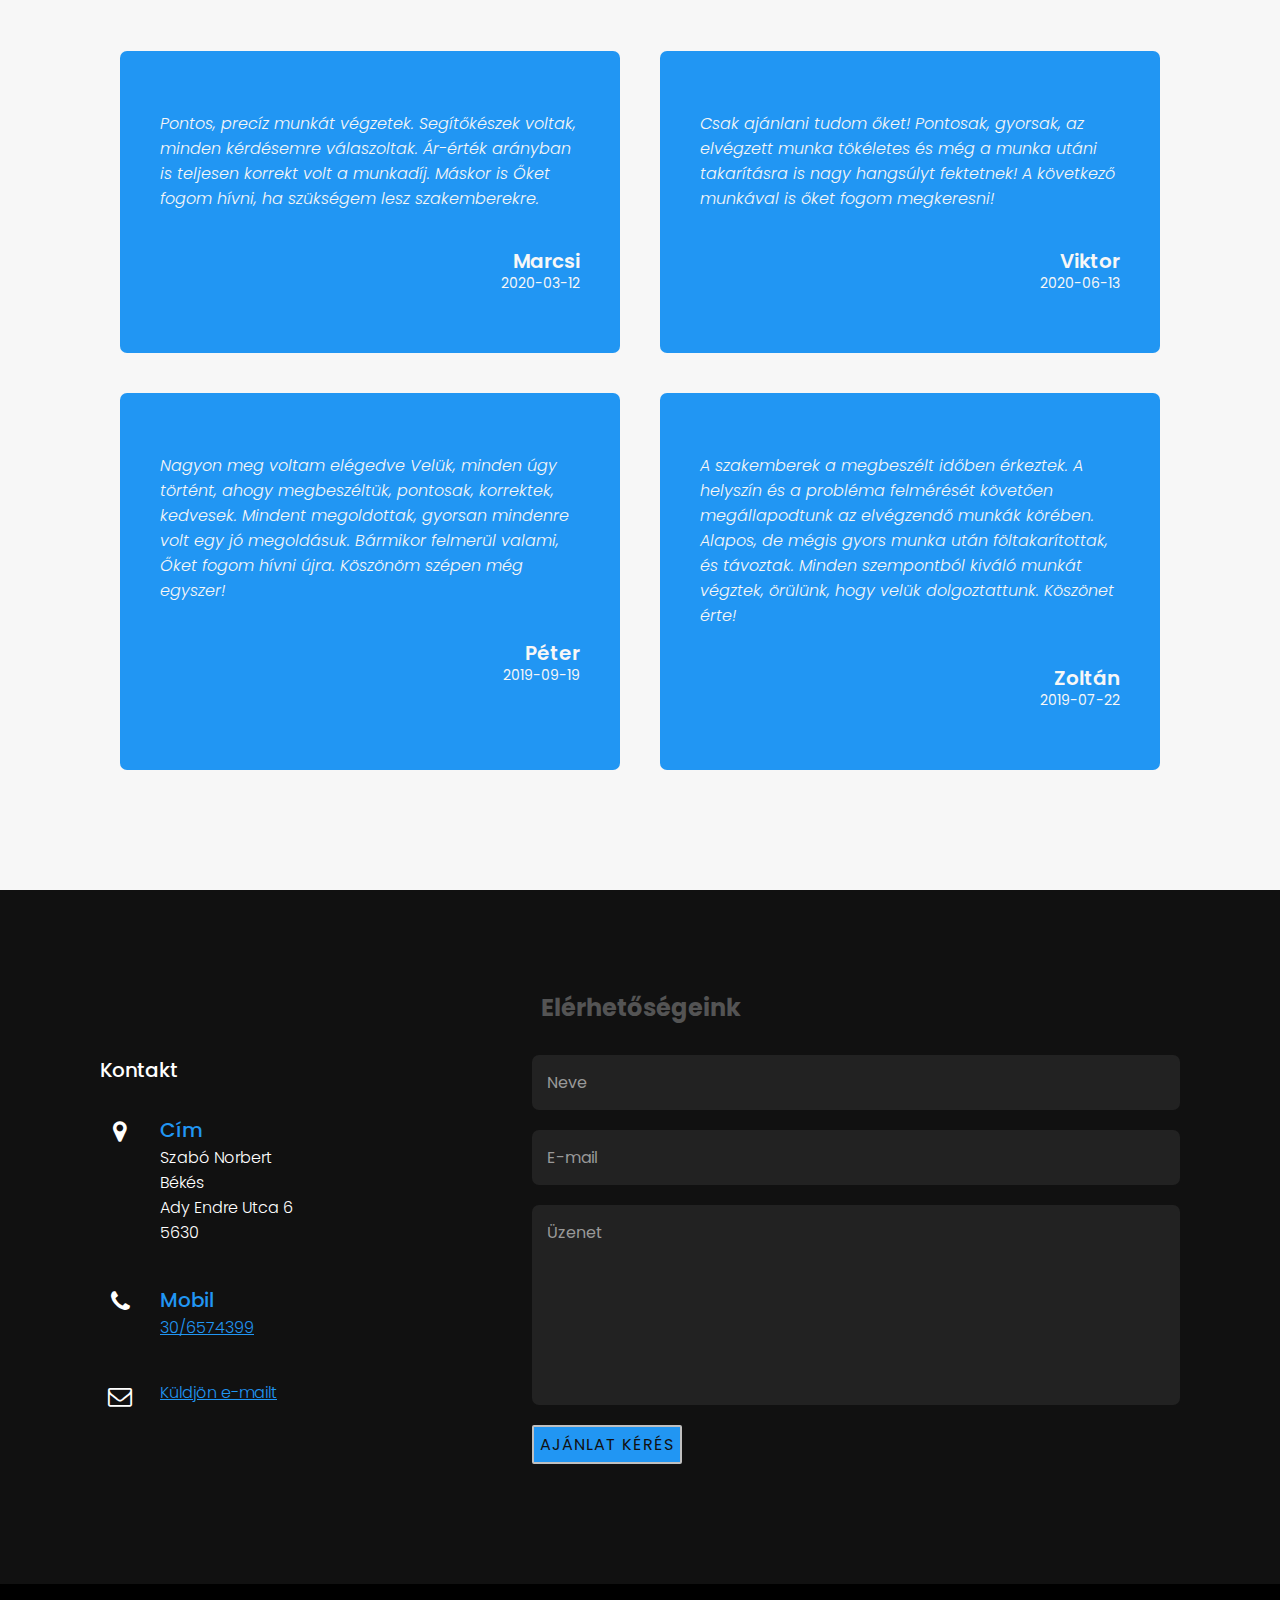
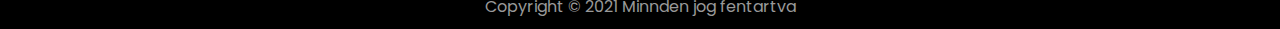
==== commit 6ea3363f: "ch" ====
--- a/index.html
+++ b/index.html
@@ -39,7 +39,7 @@
                 Hívjon most!
             </h3>
 
-            <a id="bannerphone" href="tel:+36 70 564 6578">  <i class="fa fa-phone" ></i>  <p>Hívás</p> </a>    
+            <a id="bannerphone" href="tel:+36 70 564 6578"><p>Hívás</p> </a>    
         </div>
         </section>
         
--- a/css/style.css
+++ b/css/style.css
@@ -39,19 +39,20 @@
 }
 
 #bannerphone{
-    border-radius: 20px;
-    border: solid 2px #222;
+    border-radius: 3px;
+    border: solid 2px #c0c0c0;
     display: inline-block;
-    width: 60px;
-    height: 60px;
-    color: #c90404;
+    width: fit-content;
+    color: #1b1616;
     text-decoration: none;
     display: flex;
     justify-content: center;
     align-items: center;
     flex-direction: column;
-    background-color: #9a9da0;
+    background-color: #04c2c9;
     font-size: 100;
+    padding: 3px 10px;
+    text-transform: uppercase;
     
 }
 
@@ -478,10 +479,11 @@
         padding-top: 60px;
     }
     #bannerphone{
-        border-radius: 20px;
-        width: 60px;
-        height: 60px;  
-    }
+
+        font-size: 15px;
+    }
+
+  
     section{
         padding: 100px 10px;
     }
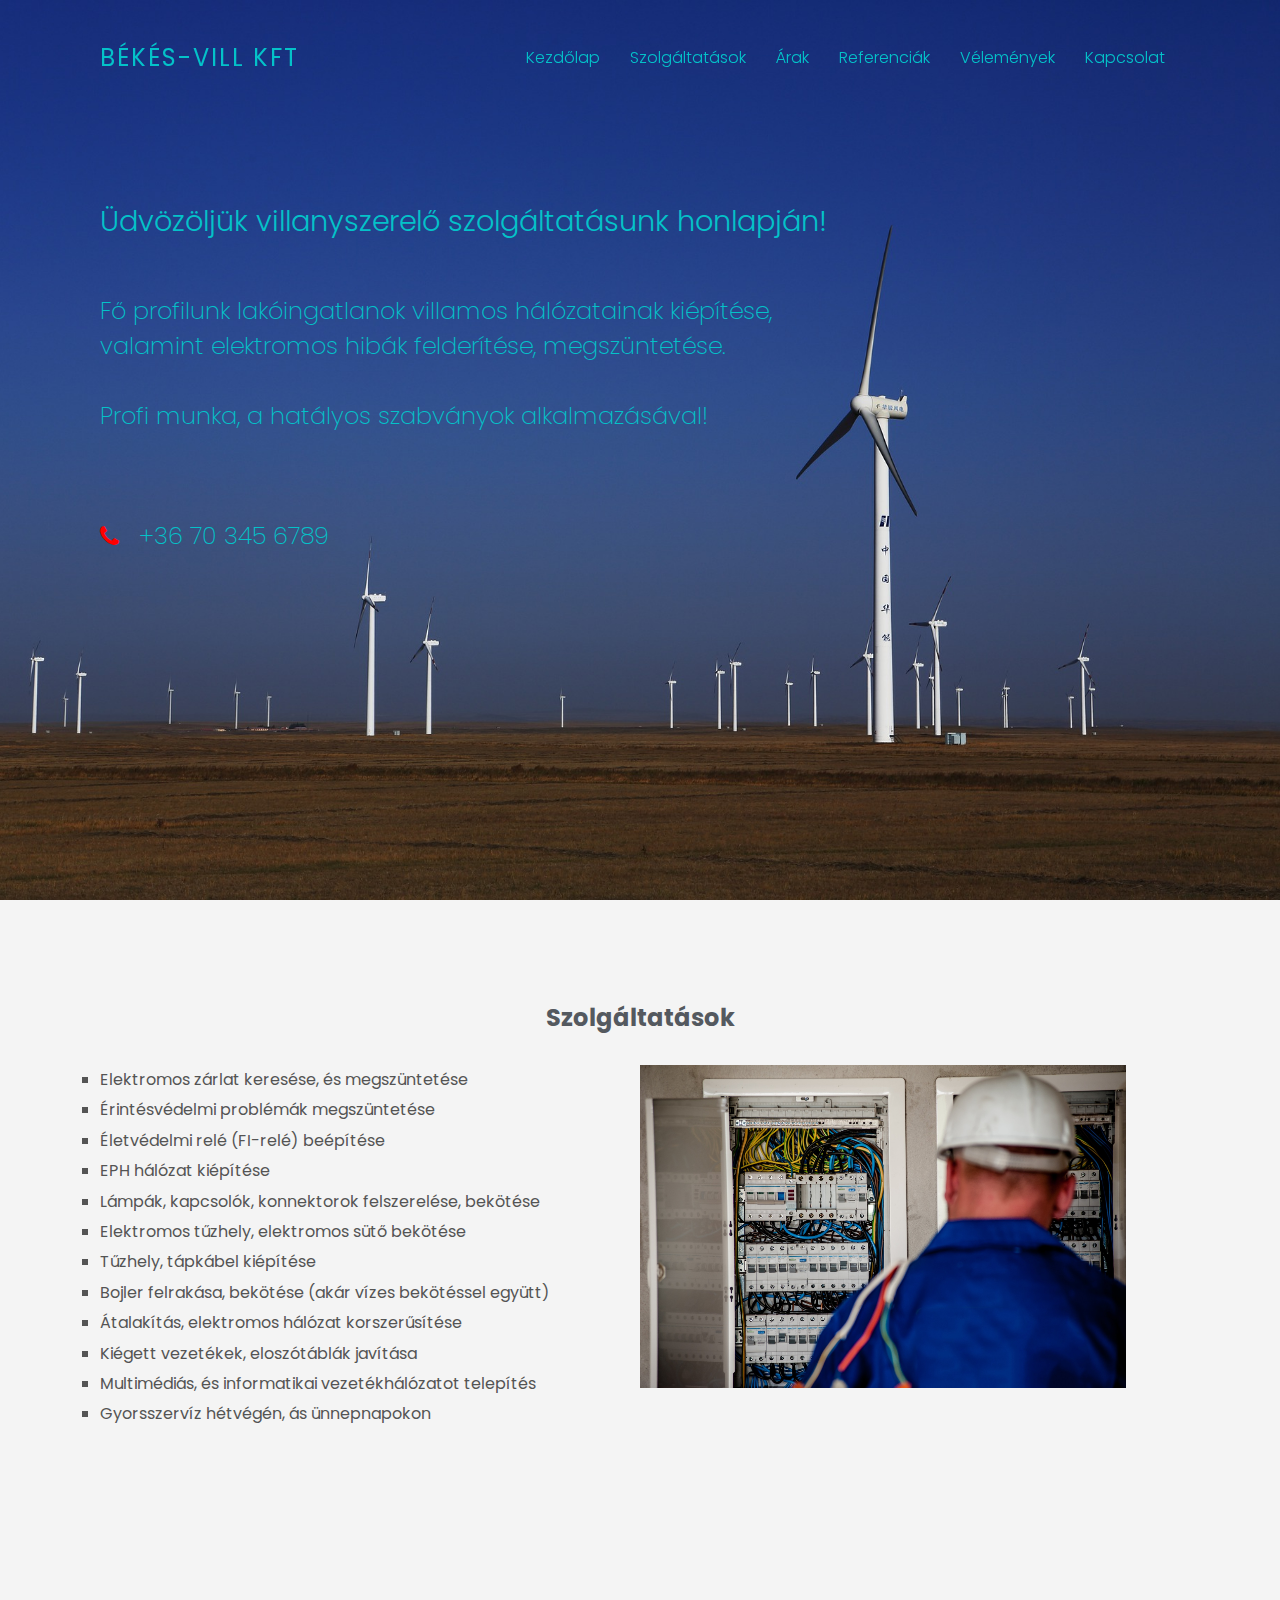
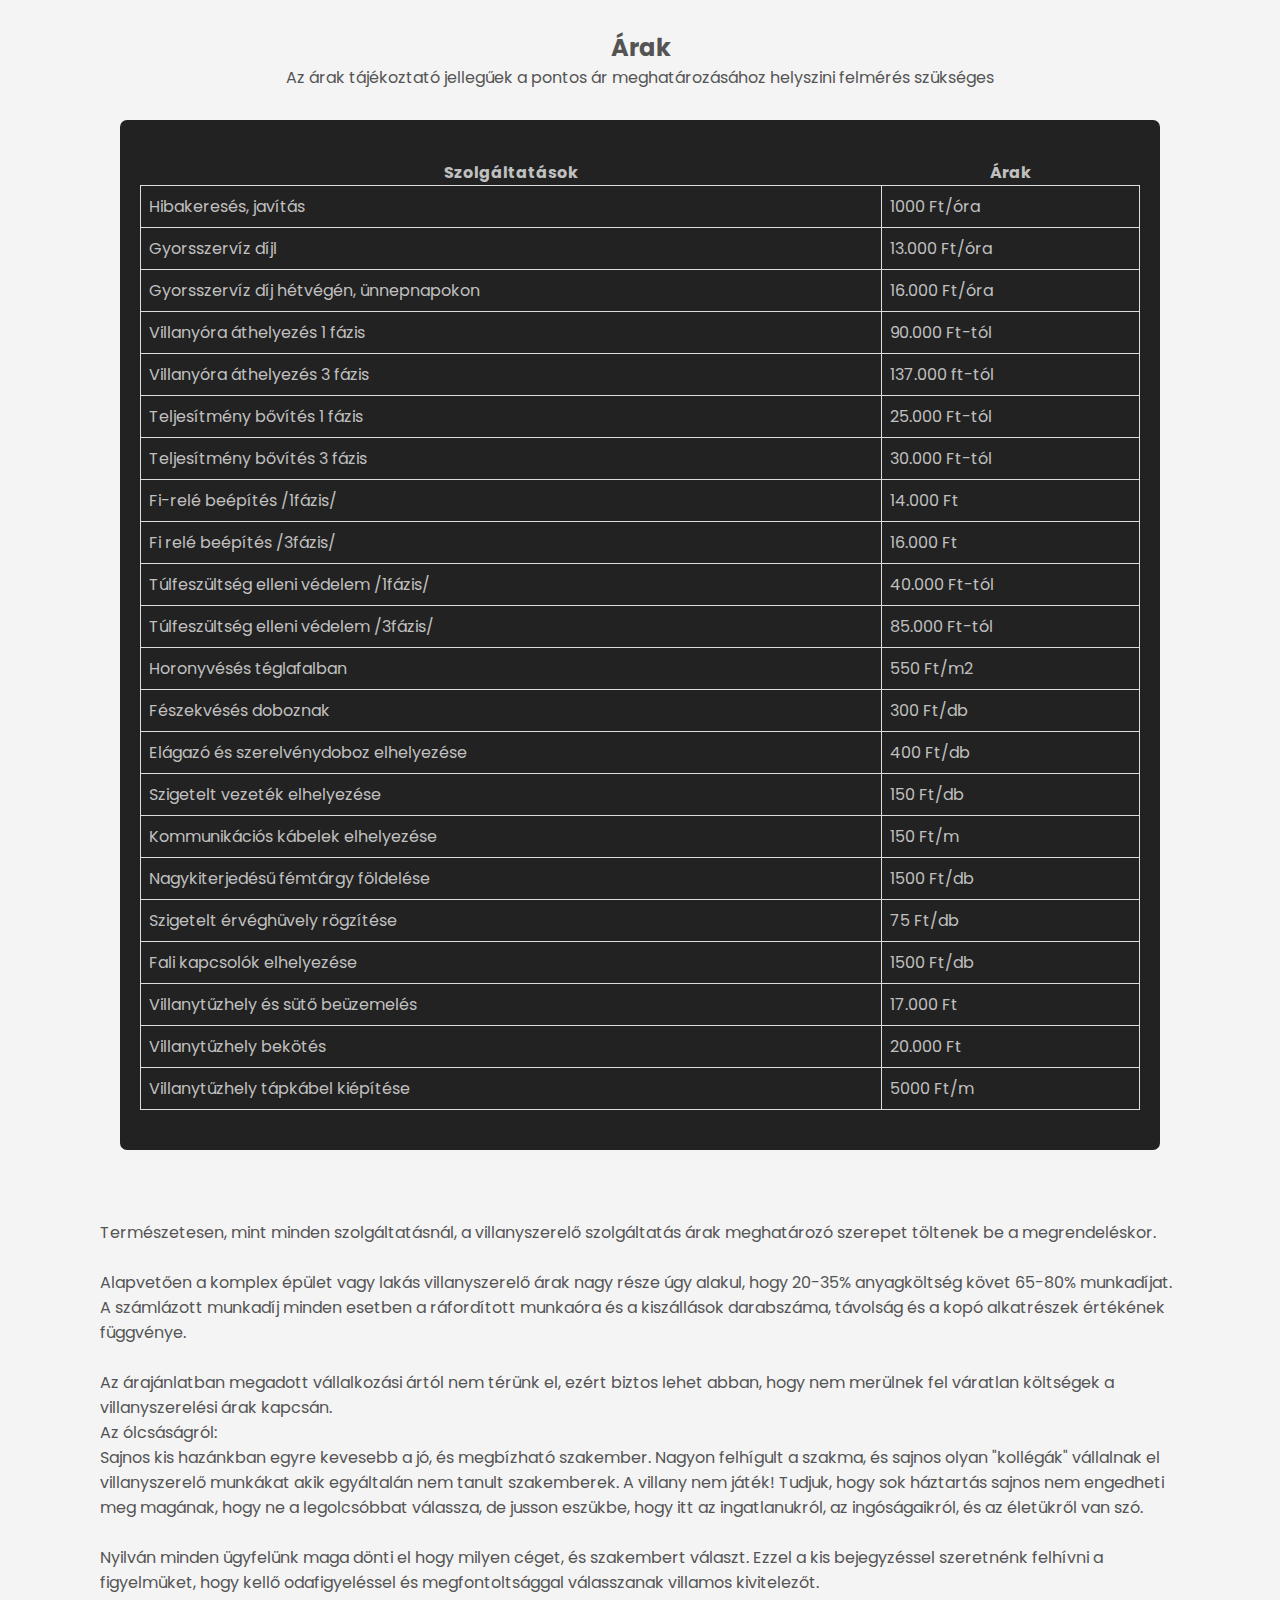
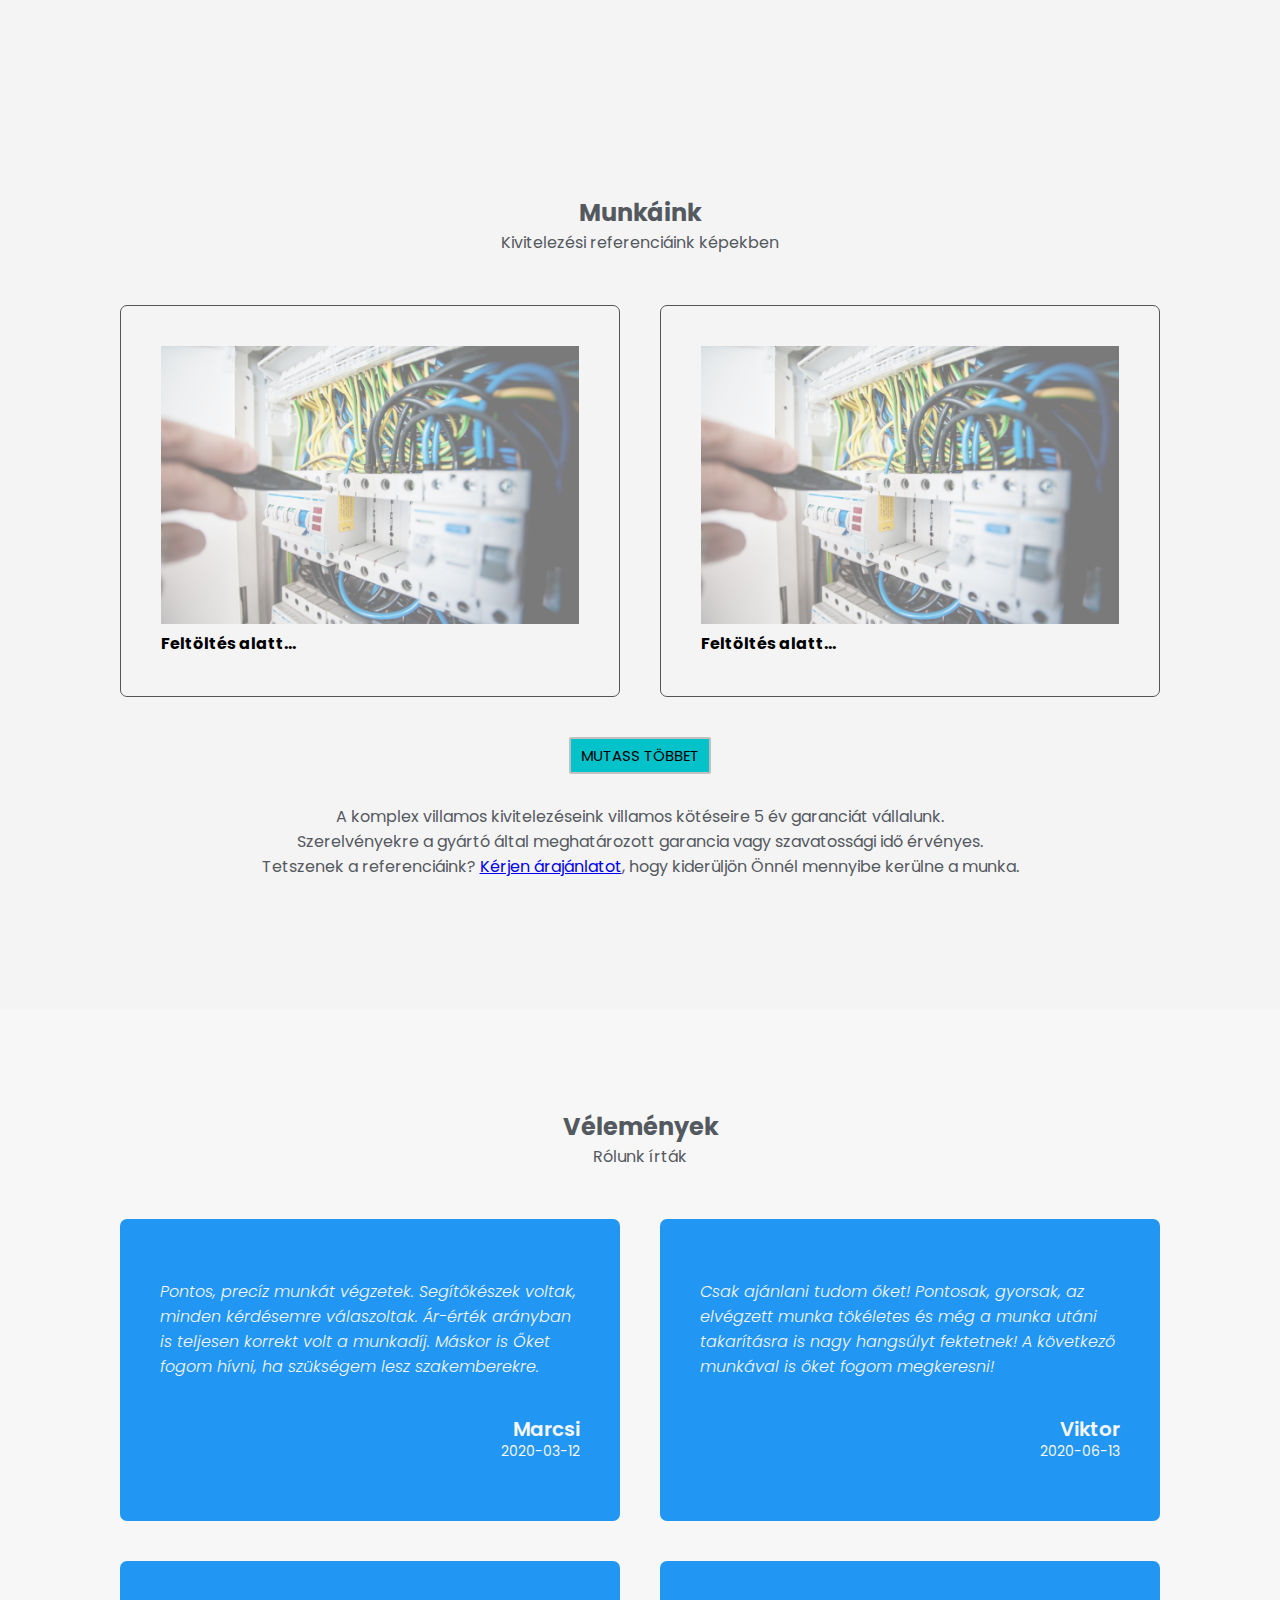
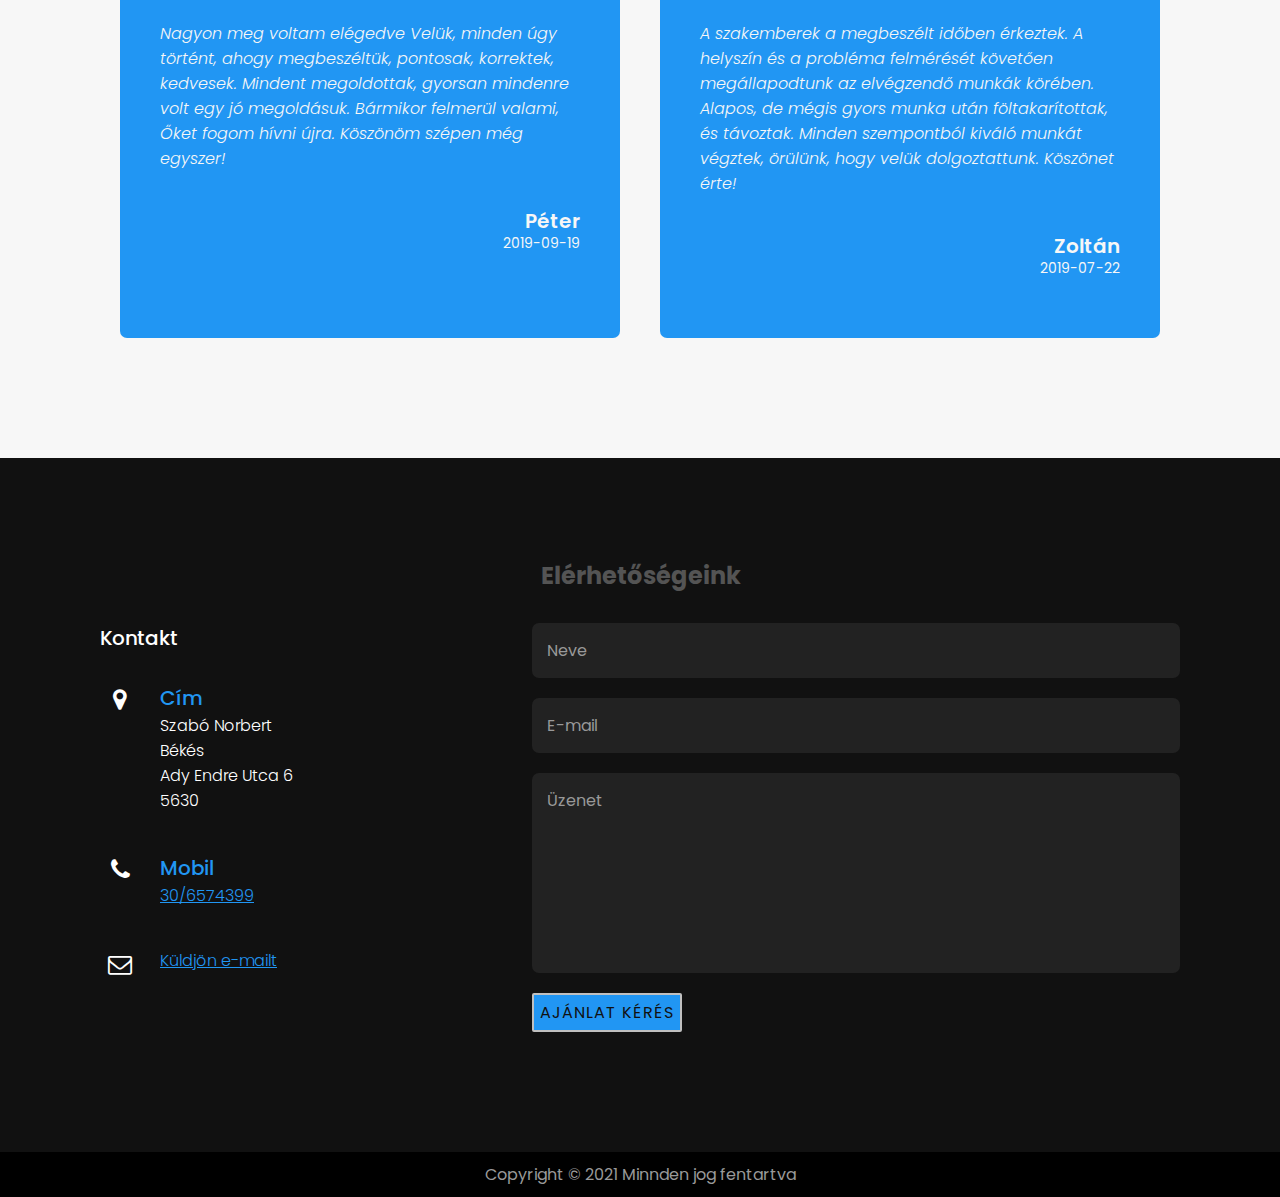
==== commit 52a16e00: "ch" ====
--- a/index.html
+++ b/index.html
@@ -4,7 +4,7 @@
 <head>
     <meta charset="UTF-8">
     <meta name="viewport" content="width=device-width, initial-scale=1.0">
-    <title>sza-vill.hu</title>
+    <title>bekes-vill.hu</title>
     <link rel="stylesheet" href="css/style.css">
     <link rel="stylesheet" href="https://stackpath.bootstrapcdn.com/font-awesome/4.7.0/css/font-awesome.min.css"
         integrity="sha384-wvfXpqpZZVQGK6TAh5PVlGOfQNHSoD2xbE+QkPxCAFlNEevoEH3Sl0sibVcOQVnN" crossorigin="anonymous">
@@ -29,17 +29,17 @@
     <section class="banner" id="home">
        
         <div class="textBX">
-           
+           <h2>
+               Üdvözöljük villanyszerelő szolgáltatásunk honlapján!
+           </h2>
             <h3>   
-                Üdvözöljük villanyszerelő szolgáltatásunk honlapján!<br><br>
                 Fő profilunk lakóingatlanok villamos hálózatainak kiépítése,<br> 
                 valamint elektromos hibák felderítése, megszüntetése.
                 <br><br>
                 Profi munka, a hatályos szabványok alkalmazásával!<br> <br>
-                Hívjon most!
             </h3>
 
-            <a id="bannerphone" href="tel:+36 70 564 6578"><p>Hívás</p> </a>    
+            <a id="bannerphone" href="tel:+36 70 564 6578"> <i class="fa fa-phone"></i>  <p>+36 70 345 6789</p> </a>    
         </div>
         </section>
         
@@ -246,14 +246,7 @@
                 <img src="img/electric.jpg" alt="">
                 <h4>Feltöltés alatt...</h4>
             </div>
-            <div class="workBx">
-                <img src="img/electric.jpg" alt="">
-                <h4>Feltöltés alat...</h4>
-            </div>
-            <div class="workBx">
-                <img src="img/electric.jpg" alt="">
-                <h4>Feltöltés alatt...</h4>
-            </div>
+            
         </div>
         <div class="heading">
             <a href="./reference.html"  class="btn">mutass többet</a>
--- a/css/style.css
+++ b/css/style.css
@@ -27,33 +27,43 @@
 
     
 }
+.banner h2{
+    font-size: 1.8em;
+    color: #04c2c9;
+    font-weight: 300;
+    text-align: left; 
+    padding-top: 100px;
+    
+}
 
 
 .banner h3{
     font-size: 1.5em;
     color: #04c2c9;
-    font-weight: 285;
+    font-weight: 270;
     text-align: left; 
-    padding-top: 60px;
-    padding-bottom: 20px;
+    padding-top: 50px;
+    
 }
 
 #bannerphone{
-    border-radius: 3px;
-    border: solid 2px #c0c0c0;
-    display: inline-block;
-    width: fit-content;
-    color: #1b1616;
+  
+    padding-top: 50px;
+    font-weight: 200;
+    color: #04c2c9;
     text-decoration: none;
     display: flex;
-    justify-content: center;
+    justify-content: left;
     align-items: center;
-    flex-direction: column;
-    background-color: #04c2c9;
-    font-size: 100;
-    padding: 3px 10px;
-    text-transform: uppercase;
-    
+    font-size: 27px;
+    font-size: 1.5em; 
+}
+#bannerphone p{
+    margin-left: 20px;
+}
+
+#bannerphone i{
+    color: rgb(255, 0, 0);
 }
 
 
@@ -174,6 +184,7 @@
 .heading.white{
     color:#545454;
 }
+ 
 
 .services .content{
     display: inline;
@@ -423,10 +434,10 @@
         padding: 150px 50px 100px;
     }
     .banner h2{
-        font-size: 1.5em;
+        font-size: 1.2em;
     }
     .banner h3{
-        font-size: 1em;
+        font-size: 1.2em;
     }
     
     .heading h2{
@@ -473,17 +484,16 @@
     }
     .banner{
         padding: 70px 20px 100px;
+        
+    }
+    .banner h2{
+        padding-top: 50px;
     }
     .banner h3{
-        font-weight: 310;
-        padding-top: 60px;
-    }
-    #bannerphone{
-
-        font-size: 15px;
-    }
-
-  
+       
+        padding-top: 50px;
+    }
+
     section{
         padding: 100px 10px;
     }
@@ -506,8 +516,14 @@
         padding: 4px;
         font-size: 85%;
     }
+    
+    .heading p{
+        text-align: justify;
+        padding: 5px 20px;
+    }
     .copyright{
         font-size: 75%;
+        padding: 3px;
     }
     .formBx form input[type="submit"]{
         
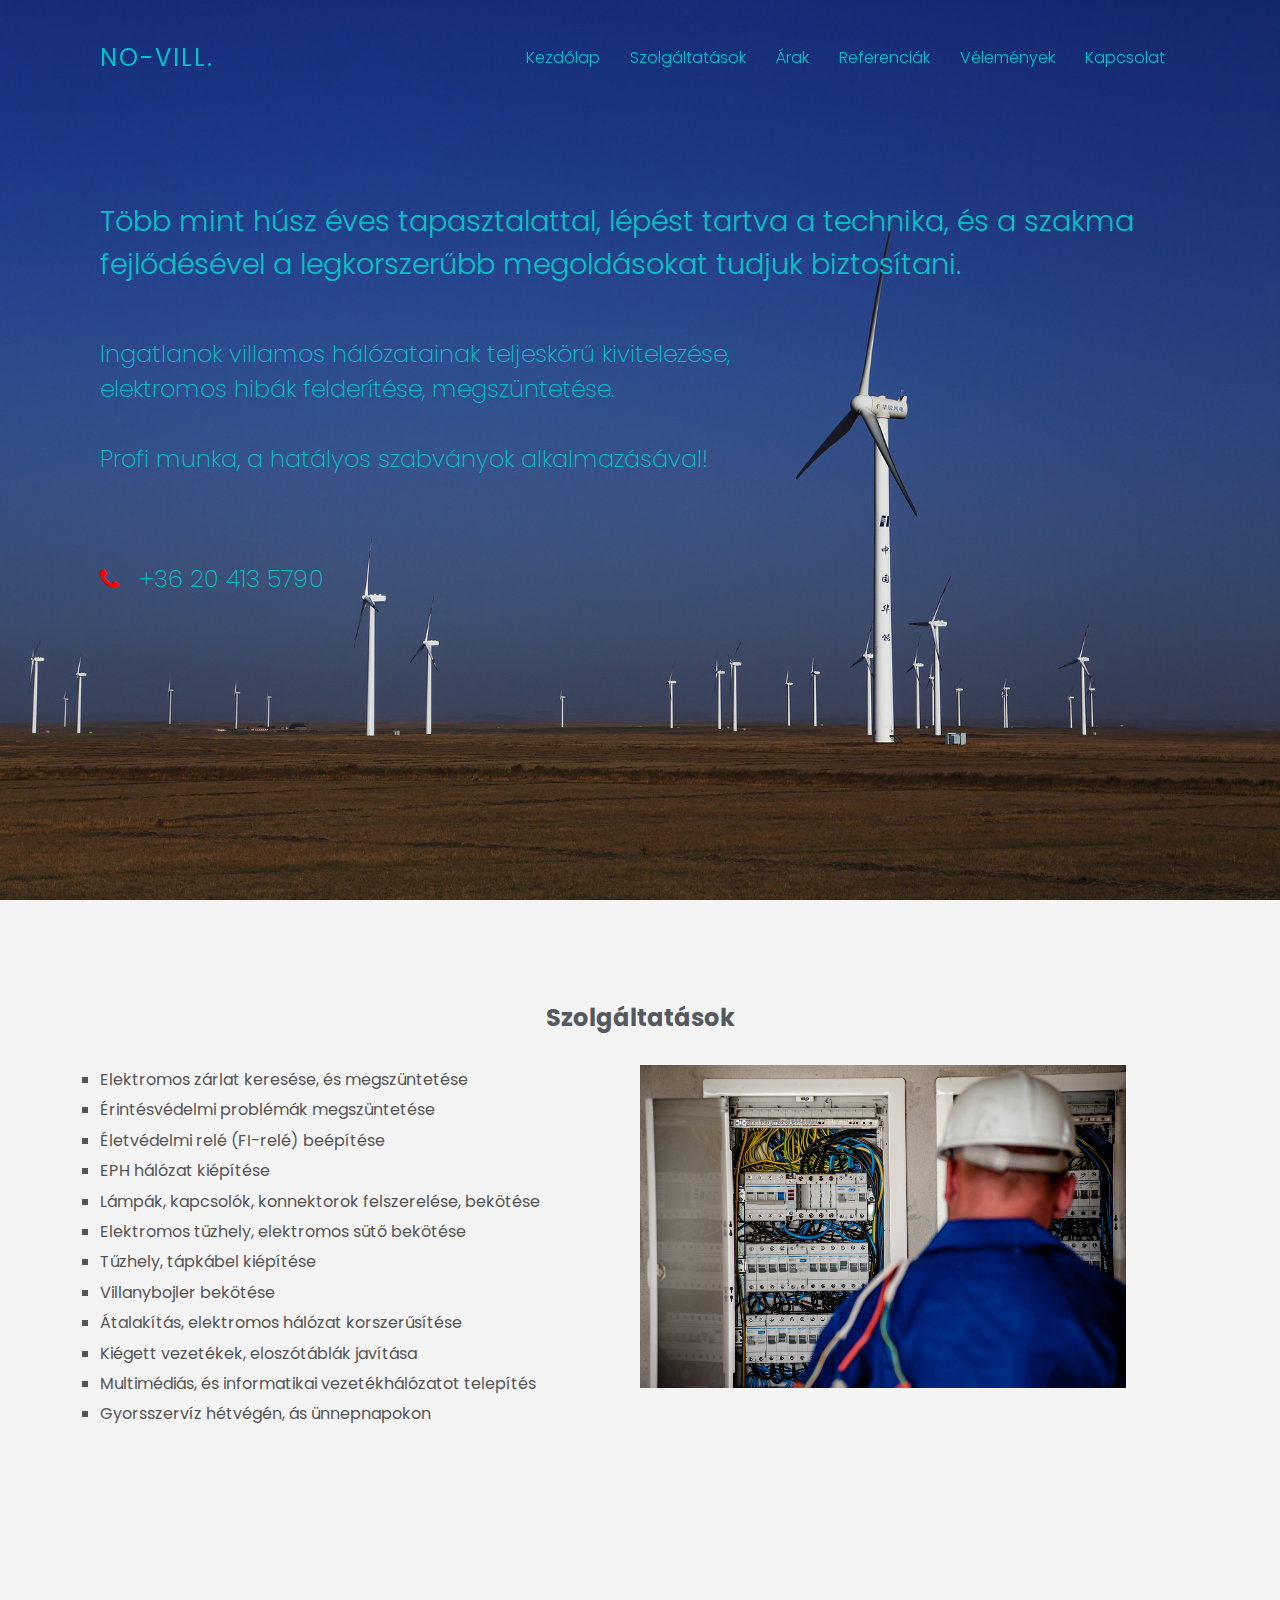
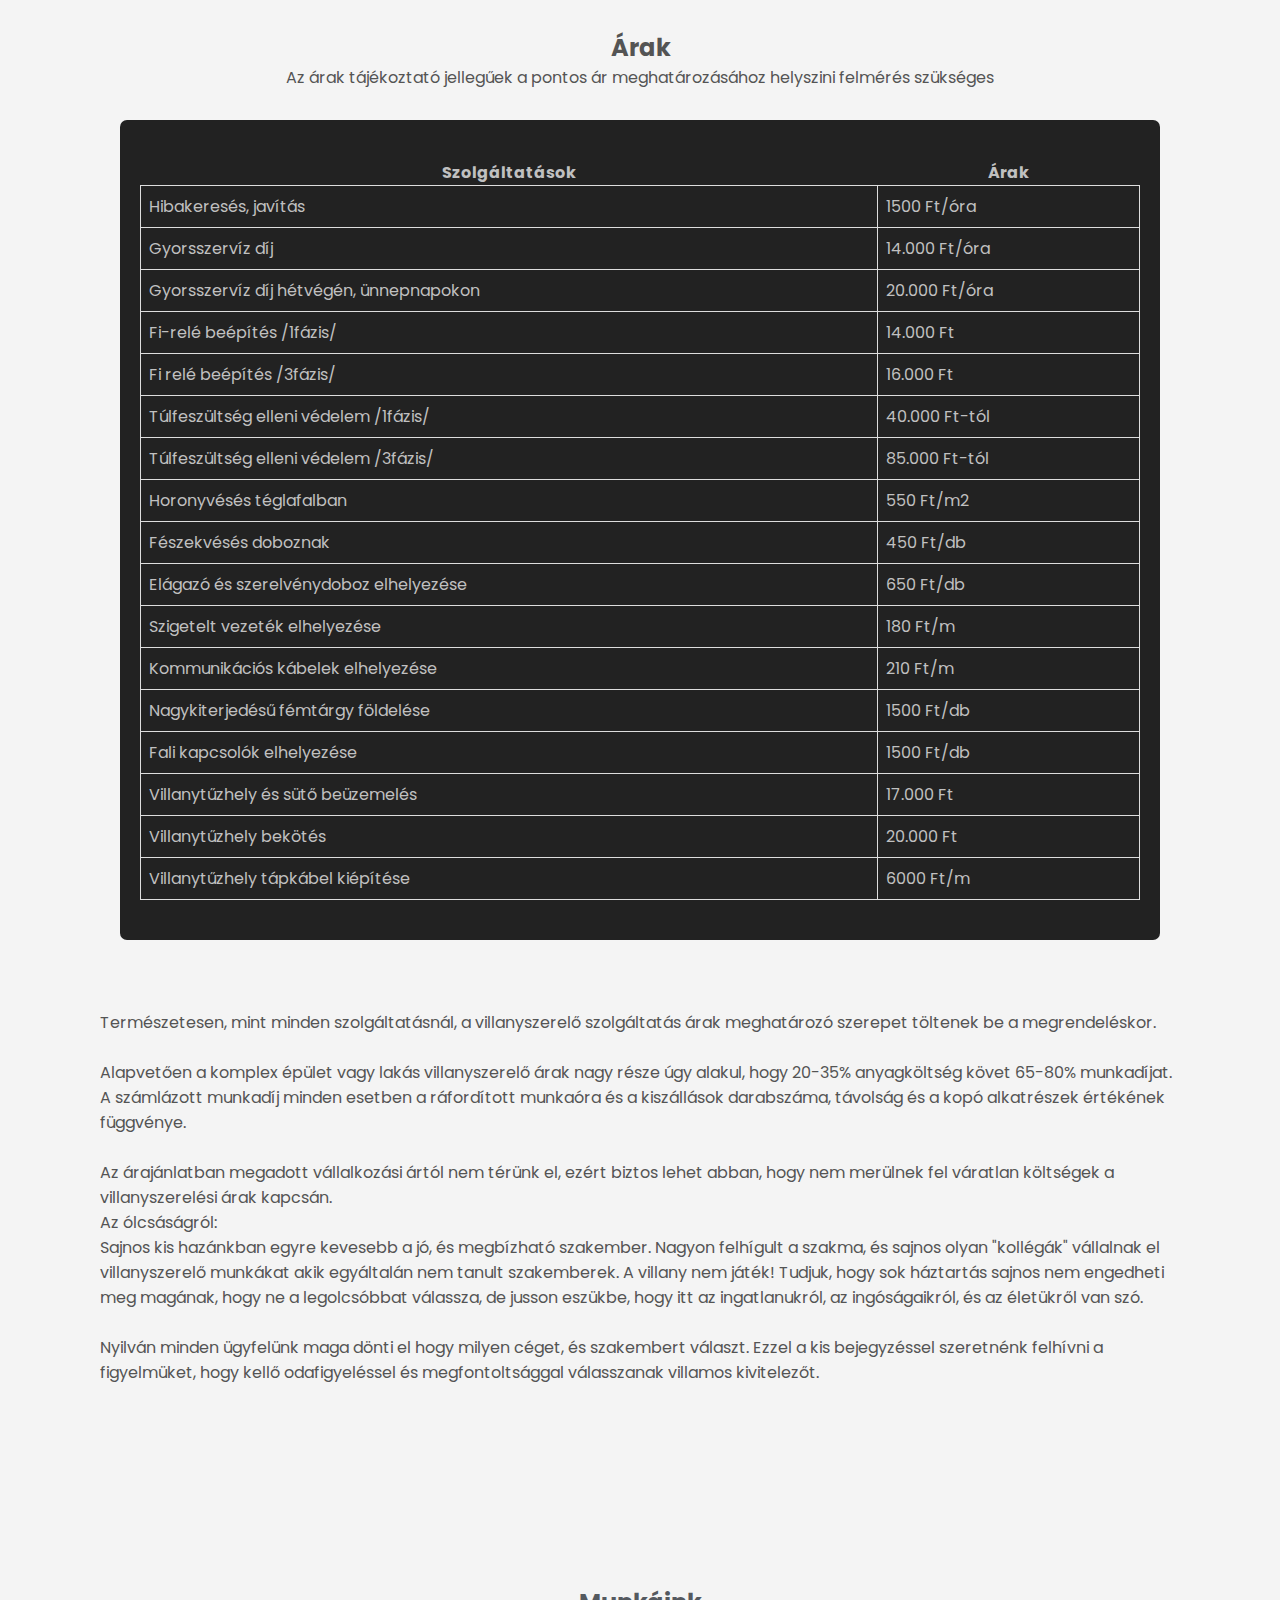
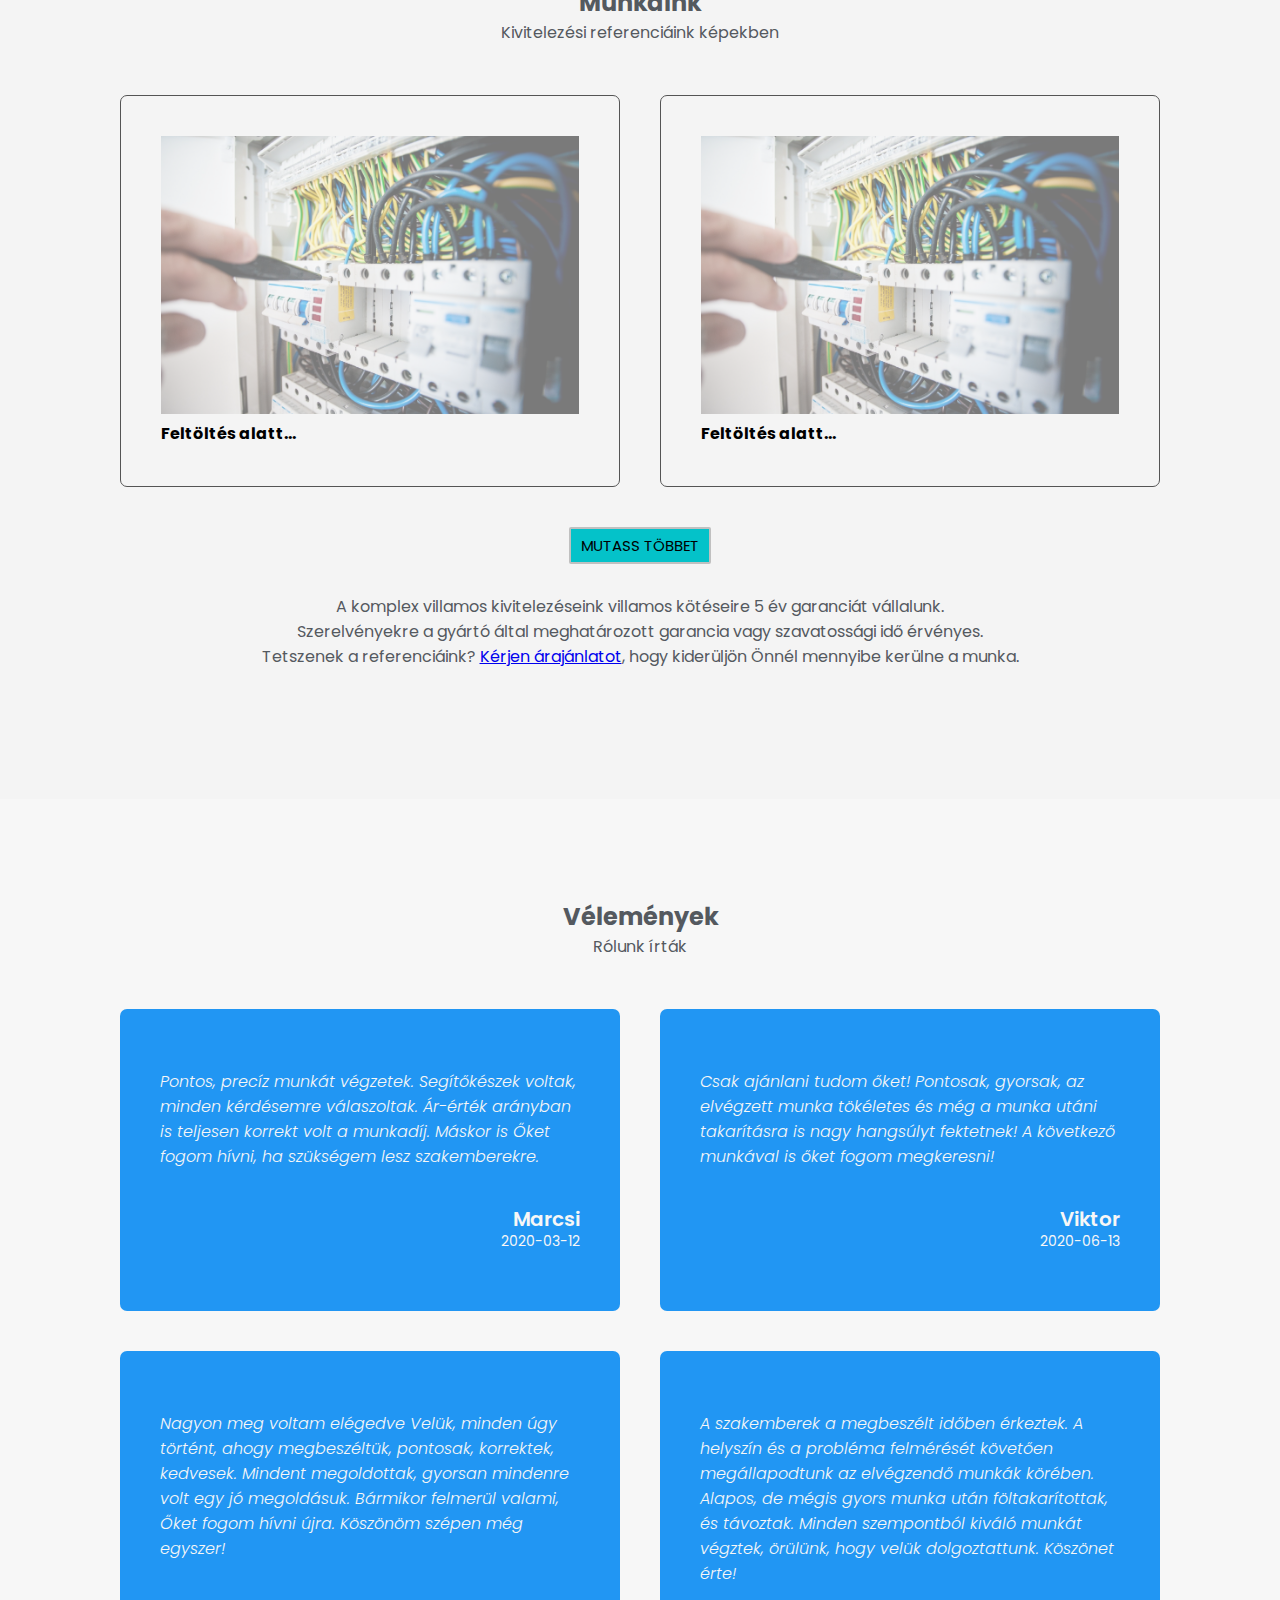
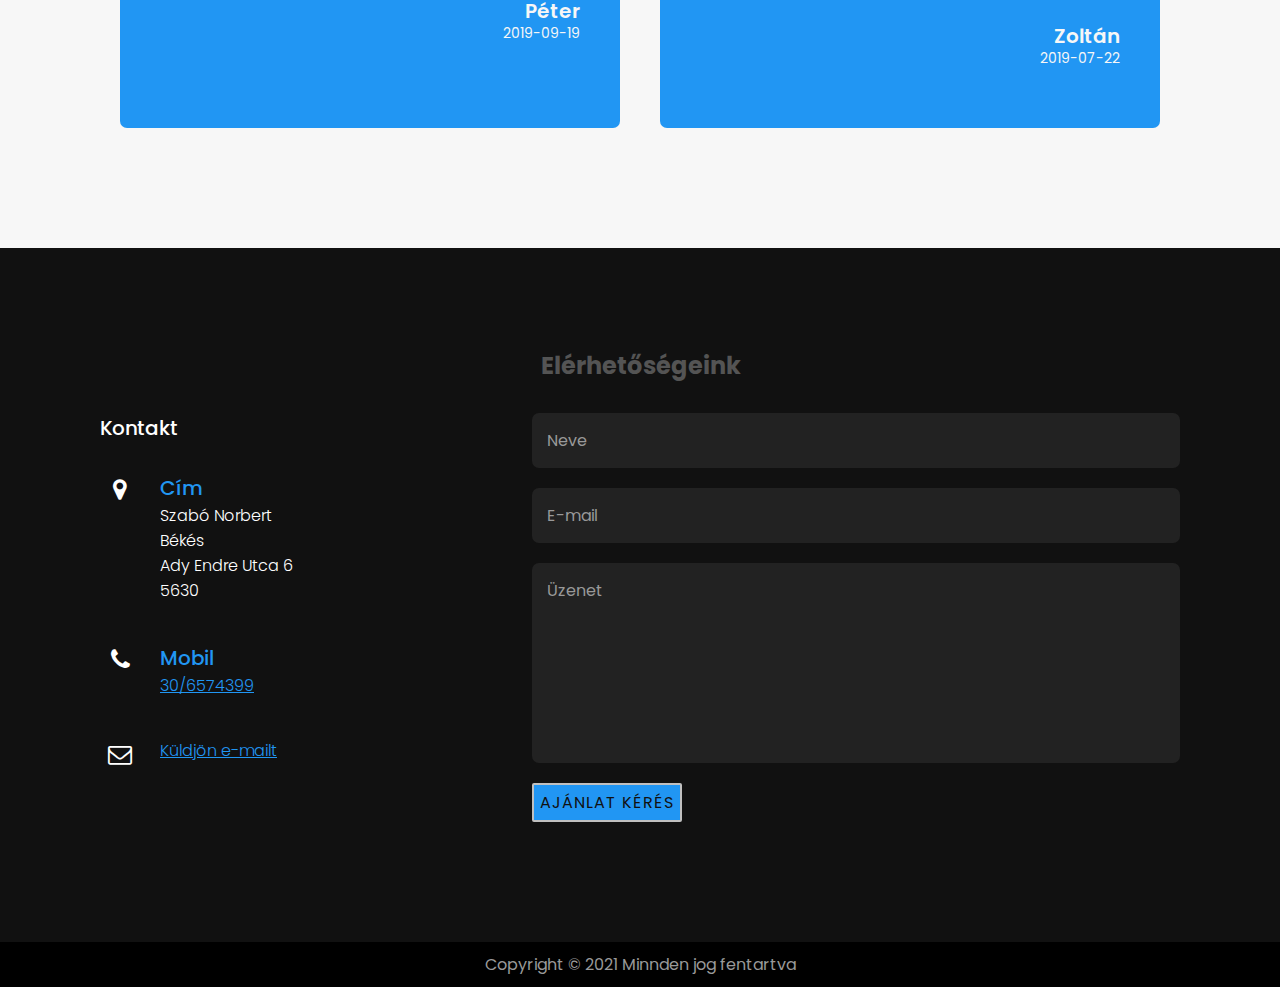
==== commit fd05ba65: "new changes has been added" ====
--- a/index.html
+++ b/index.html
@@ -12,7 +12,7 @@
 
 <body>
     <header>
-        <a href="#" class="logo">BÉKÉS-VILL KFT</a>
+        <a href="#" class="logo">NO-VILL.</a>
         <div class="toggle" onclick="toggleMenu()"></div>
         <ul class="menu">
             <li><a href="#home" onclick="toggleMenu()">kezdőlap</a></li>
@@ -30,16 +30,16 @@
        
         <div class="textBX">
            <h2>
-               Üdvözöljük villanyszerelő szolgáltatásunk honlapján!
+               Több mint húsz éves tapasztalattal, lépést tartva a technika, és a szakma fejlődésével a legkorszerűbb megoldásokat tudjuk biztosítani.
            </h2>
             <h3>   
-                Fő profilunk lakóingatlanok villamos hálózatainak kiépítése,<br> 
-                valamint elektromos hibák felderítése, megszüntetése.
+                Ingatlanok villamos hálózatainak teljeskörű kivitelezése,<br> 
+                elektromos hibák felderítése, megszüntetése.
                 <br><br>
                 Profi munka, a hatályos szabványok alkalmazásával!<br> <br>
             </h3>
 
-            <a id="bannerphone" href="tel:+36 70 564 6578"> <i class="fa fa-phone"></i>  <p>+36 70 345 6789</p> </a>    
+            <a id="bannerphone" href="tel:+36 20 413 5790"> <i class="fa fa-phone"></i>  <p>+36 20 413 5790</p> </a>    
         </div>
         </section>
         
@@ -74,7 +74,7 @@
                             Tűzhely, tápkábel kiépítése
                         </li>
                         <li>
-                            Bojler felrakása, bekötése (akár vízes bekötéssel együtt)
+                            Villanybojler bekötése
                         </li>
                         <li>
                             Átalakítás, elektromos hálózat korszerűsítése
@@ -119,31 +119,15 @@
                        
                         <tr>
                           <td>Hibakeresés, javítás</td>
-                          <td>1000 Ft/óra</td>
-                        </tr>
-                        <tr>
-                          <td>Gyorsszervíz díjl</td>
-                          <td>13.000 Ft/óra</td>
+                          <td>1500 Ft/óra</td>
+                        </tr>
+                        <tr>
+                          <td>Gyorsszervíz díj</td>
+                          <td>14.000 Ft/óra</td>
                         </tr>
                         <tr>
                           <td>Gyorsszervíz díj hétvégén, ünnepnapokon</td>
-                          <td>16.000 Ft/óra</td>
-                        </tr>
-                        <tr>
-                          <td>Villanyóra áthelyezés 1 fázis</td>
-                          <td>90.000 Ft-tól</td>
-                        </tr>
-                        <tr>
-                          <td>Villanyóra áthelyezés 3 fázis </td>
-                          <td>137.000 ft-tól</td>
-                        </tr>
-                        <tr>
-                          <td>Teljesítmény bővítés 1 fázis</td>
-                          <td>25.000 Ft-tól</td>
-                        </tr>
-                        <tr>
-                          <td>Teljesítmény bővítés 3 fázis</td>
-                          <td>30.000 Ft-tól</td>
+                          <td>20.000 Ft/óra</td>
                         </tr>
                         <tr>
                           <td>Fi-relé beépítés /1fázis/</td>
@@ -167,29 +151,25 @@
                         </tr>
                         <tr>
                           <td>Fészekvésés doboznak</td>
-                          <td>300 Ft/db</td>
+                          <td>450 Ft/db</td>
                         </tr>
                         <tr>
                           <td>Elágazó és szerelvénydoboz elhelyezése</td>
-                          <td>400 Ft/db</td>
+                          <td>650 Ft/db</td>
                         </tr>
                         <tr>
                           <td>Szigetelt vezeték elhelyezése</td>
-                          <td>150 Ft/db</td>
+                          <td>180 Ft/m</td>
                         </tr>
                         <tr>
                           <td>Kommunikációs kábelek elhelyezése</td>
-                          <td>150 Ft/m</td>
+                          <td>210 Ft/m</td>
                         </tr>
                         <tr>
                           <td>Nagykiterjedésű fémtárgy földelése</td>
                           <td>1500 Ft/db</td>
                         </tr>
                         <tr>
-                          <td>Szigetelt érvéghüvely rögzítése</td>
-                          <td> 75 Ft/db</td>
-                        </tr>
-                        <tr>
                           <td>Fali kapcsolók elhelyezése</td>
                           <td>1500 Ft/db</td>
                         </tr>
@@ -203,7 +183,7 @@
                         </tr>
                         <tr>
                           <td>Villanytűzhely tápkábel kiépítése</td>
-                          <td>5000 Ft/m</td>
+                          <td>6000 Ft/m</td>
                         </tr>
                       </table>
                   
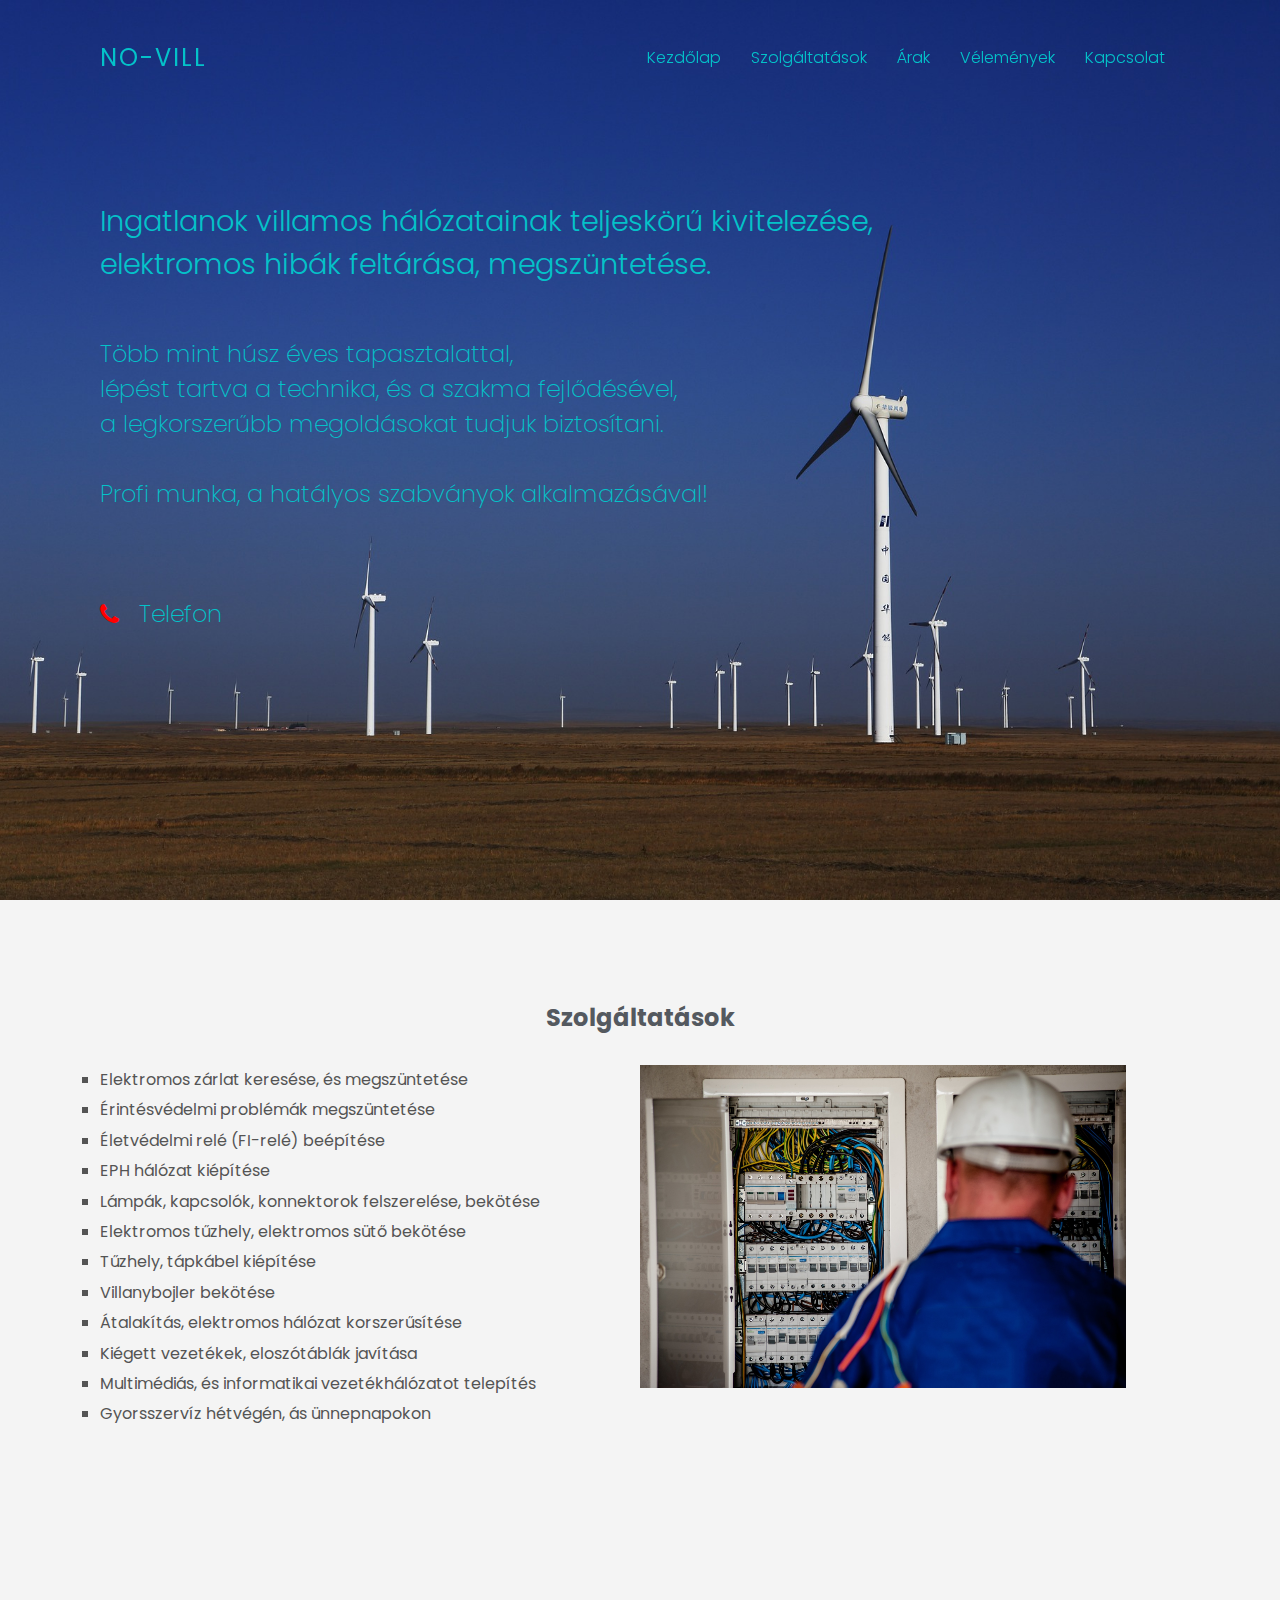
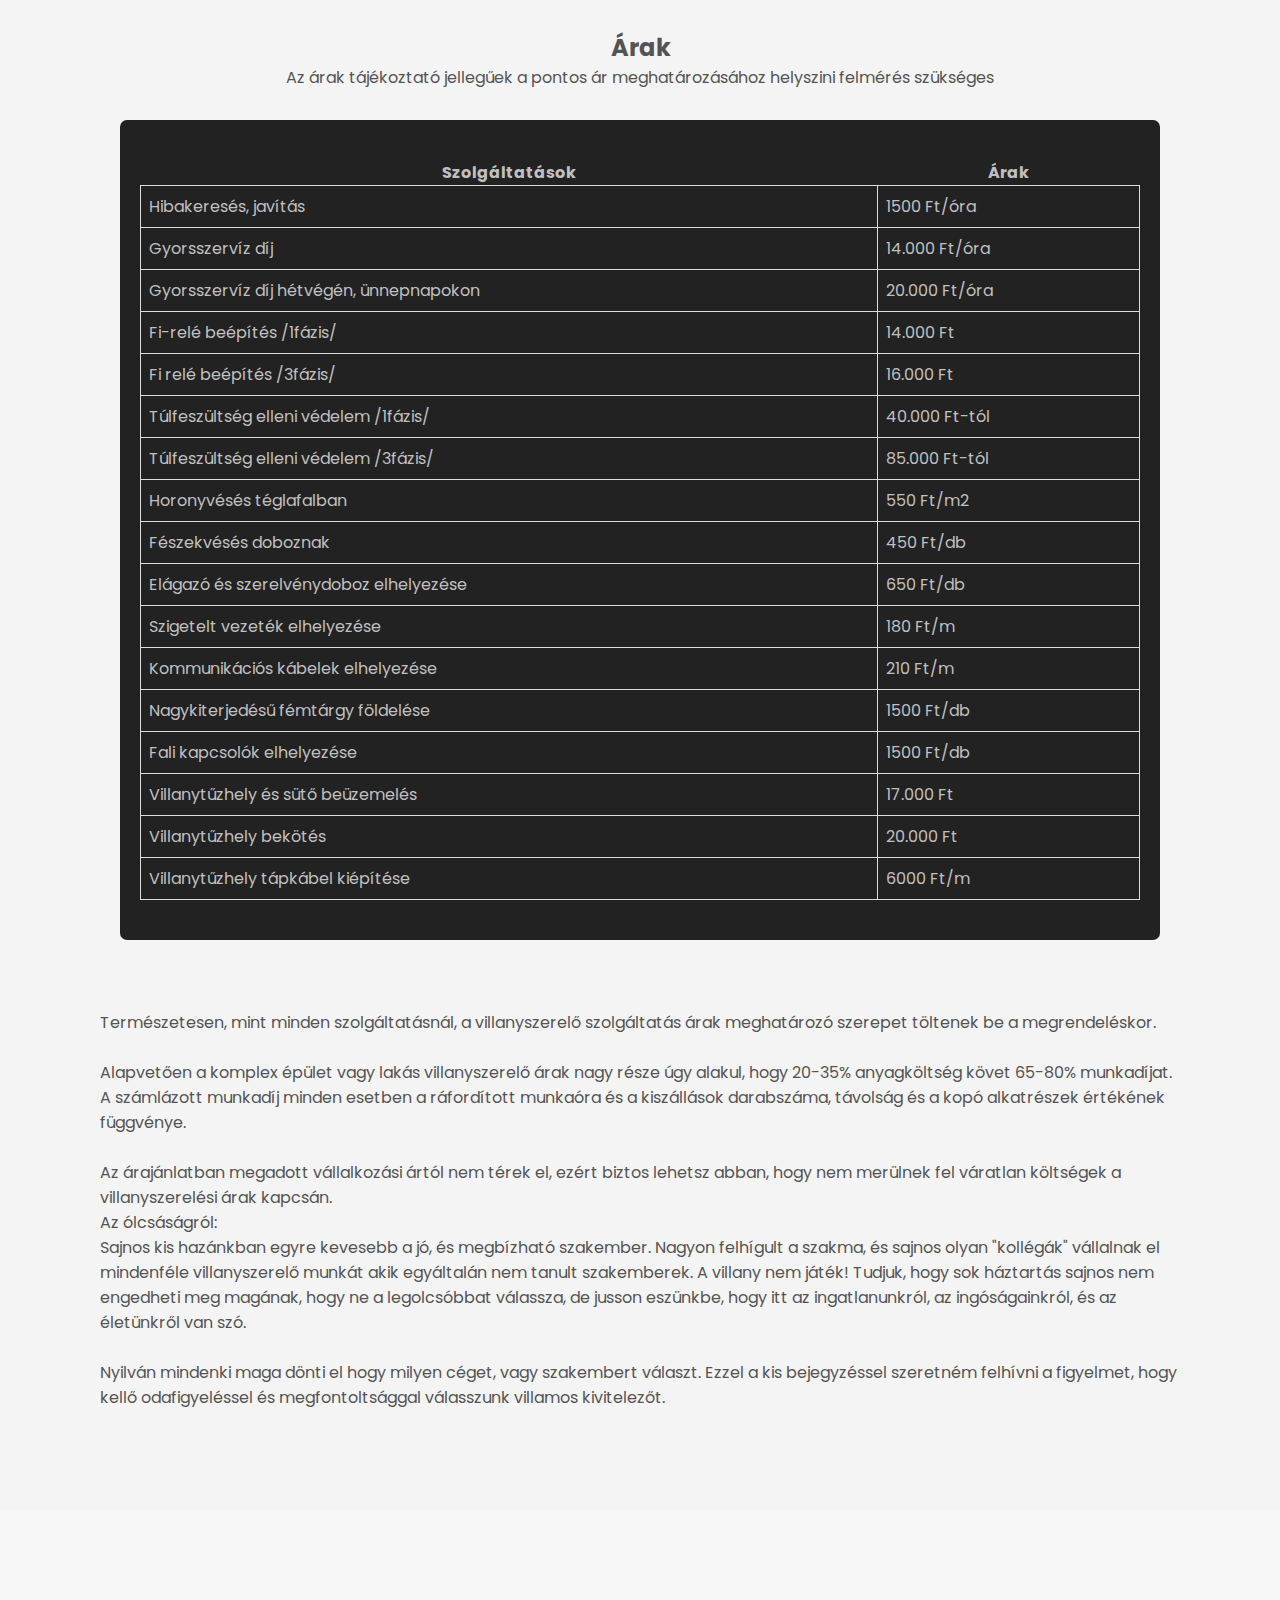
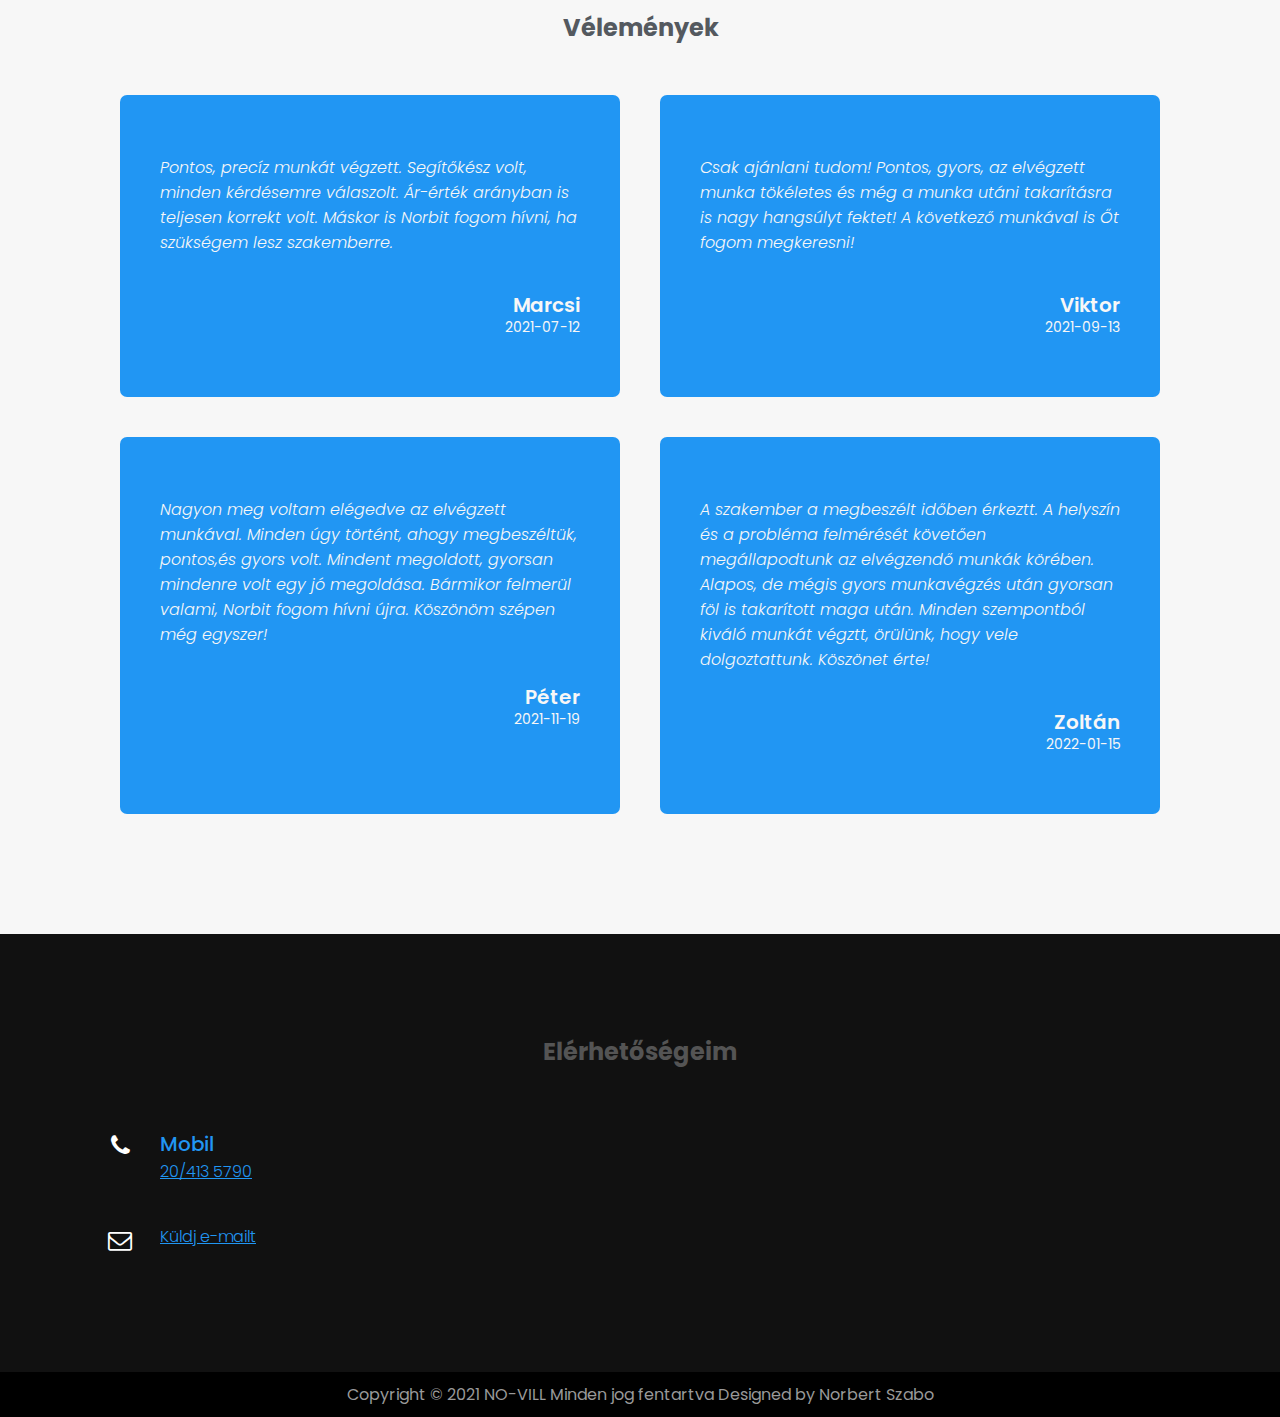
==== commit d16da90c: "change" ====
--- a/index.html
+++ b/index.html
@@ -4,7 +4,7 @@
 <head>
     <meta charset="UTF-8">
     <meta name="viewport" content="width=device-width, initial-scale=1.0">
-    <title>bekes-vill.hu</title>
+    <title>no-vill.com</title>
     <link rel="stylesheet" href="css/style.css">
     <link rel="stylesheet" href="https://stackpath.bootstrapcdn.com/font-awesome/4.7.0/css/font-awesome.min.css"
         integrity="sha384-wvfXpqpZZVQGK6TAh5PVlGOfQNHSoD2xbE+QkPxCAFlNEevoEH3Sl0sibVcOQVnN" crossorigin="anonymous">
@@ -12,13 +12,13 @@
 
 <body>
     <header>
-        <a href="#" class="logo">NO-VILL.</a>
+        <a href="#" class="logo">NO-VILL</a>
         <div class="toggle" onclick="toggleMenu()"></div>
         <ul class="menu">
             <li><a href="#home" onclick="toggleMenu()">kezdőlap</a></li>
             <li><a href="#about" onclick="toggleMenu()">szolgáltatások</a></li>
             <li><a href="#services" onclick="toggleMenu()">árak</a></li>
-            <li><a href="#work" onclick="toggleMenu()">referenciák</a></li>
+            
             <li><a href="#testimonial" onclick="toggleMenu()">vélemények</a></li>
             <li><a href="#contact" onclick="toggleMenu()">kapcsolat</a></li>
             
@@ -30,16 +30,18 @@
        
         <div class="textBX">
            <h2>
-               Több mint húsz éves tapasztalattal, lépést tartva a technika, és a szakma fejlődésével a legkorszerűbb megoldásokat tudjuk biztosítani.
+               Ingatlanok villamos hálózatainak teljeskörű kivitelezése, <br>
+               elektromos hibák feltárása, megszüntetése.
            </h2>
             <h3>   
-                Ingatlanok villamos hálózatainak teljeskörű kivitelezése,<br> 
-                elektromos hibák felderítése, megszüntetése.
+               Több mint húsz éves tapasztalattal, <br>lépést tartva a technika, és a szakma fejlődésével, <br> 
+               a legkorszerűbb megoldásokat tudjuk biztosítani.
+                
                 <br><br>
                 Profi munka, a hatályos szabványok alkalmazásával!<br> <br>
             </h3>
 
-            <a id="bannerphone" href="tel:+36 20 413 5790"> <i class="fa fa-phone"></i>  <p>+36 20 413 5790</p> </a>    
+            <a id="bannerphone" href="tel:+36 20 413 5790"> <i class="fa fa-phone"></i>  <p>Telefon</p> </a>    
         </div>
         </section>
         
@@ -197,113 +199,78 @@
                 Alapvetően a komplex épület vagy lakás villanyszerelő árak nagy része úgy alakul, hogy 20-35% anyagköltség követ 65-80% munkadíjat. <br>
                 A számlázott munkadíj minden esetben a ráfordított munkaóra és a kiszállások darabszáma, 
                 távolság és a kopó alkatrészek értékének függvénye. <br><br>
-                Az árajánlatban megadott vállalkozási ártól nem térünk el,
-                ezért biztos lehet abban, hogy nem merülnek fel váratlan költségek a villanyszerelési árak kapcsán.
+                Az árajánlatban megadott vállalkozási ártól nem térek el,
+                ezért biztos lehetsz abban, hogy nem merülnek fel váratlan költségek a villanyszerelési árak kapcsán.
             </p>
             
             <p>
                 Az ólcsáságról: <br> Sajnos kis hazánkban egyre kevesebb a jó, és megbízható szakember. 
-                Nagyon felhígult a szakma, és sajnos olyan "kollégák" vállalnak el villanyszerelő munkákat akik egyáltalán nem tanult szakemberek.
-                A villany nem játék! Tudjuk, hogy sok háztartás sajnos nem engedheti meg magának, hogy ne a legolcsóbbat válassza, de jusson eszükbe, 
-                hogy itt az ingatlanukról, az ingóságaikról, és az életükről van szó. <br><br>
-                Nyilván minden ügyfelünk maga dönti el hogy milyen céget, és szakembert választ. Ezzel a kis bejegyzéssel szeretnénk felhívni a figyelmüket, 
-                hogy kellő odafigyeléssel és megfontoltsággal válasszanak villamos kivitelezőt.
+                Nagyon felhígult a szakma, és sajnos olyan "kollégák" vállalnak el mindenféle villanyszerelő munkát akik egyáltalán nem tanult szakemberek.
+                A villany nem játék! Tudjuk, hogy sok háztartás sajnos nem engedheti meg magának, hogy ne a legolcsóbbat válassza, de jusson eszünkbe, 
+                hogy itt az ingatlanunkról, az ingóságainkról, és az életünkről van szó. <br><br>
+                Nyilván mindenki maga dönti el hogy milyen céget, vagy szakembert választ. Ezzel a kis bejegyzéssel szeretném felhívni a figyelmet, 
+                hogy kellő odafigyeléssel és megfontoltsággal válasszunk villamos kivitelezőt.
             </p>
         </section>
 
 
-    <section class="work" id="work">
-        <div class="heading">
-            <h2>Munkáink</h2>
-            <p>Kivitelezési referenciáink képekben</p>
-        </div>
-        <div class="content">
-            <div class="workBx">
-                <img src="img/electric.jpg" alt="">
-                <h4>Feltöltés alatt...</h4>
-           </div>
-            <div class="workBx">
-                <img src="img/electric.jpg" alt="">
-                <h4>Feltöltés alatt...</h4>
-            </div>
-            
-        </div>
-        <div class="heading">
-            <a href="./reference.html"  class="btn">mutass többet</a>
-        </div>
-        <div class="heading">
-            <p>
-                A komplex villamos kivitelezéseink villamos kötéseire 5 év garanciát vállalunk. <br>
-                Szerelvényekre a gyártó által meghatározott garancia vagy szavatossági idő érvényes. <br>
-                Tetszenek a referenciáink? <a href="#contact">Kérjen árajánlatot</a>, 
-                hogy kiderüljön Önnél mennyibe kerülne a munka.
-            </p>
-        </div>
-    </section>
+    
 
     <section class="testimonial" id="testimonial">
         <div class="heading">
             <h2>Vélemények</h2>
-            <p>Rólunk írták</p>
+            <p></p>
         </div>
         <div class="content">
             <div class="testimonialBx">
                 <p> 
-                    Pontos, precíz munkát végzetek. 
-                    Segítőkészek voltak, minden kérdésemre válaszoltak. 
-                    Ár-érték arányban is teljesen korrekt volt a munkadíj. 
-                    Máskor is Őket fogom hívni, ha szükségem lesz szakemberekre.
+                    Pontos, precíz munkát végzett.
+                    Segítőkész volt, minden kérdésemre válaszolt. 
+                    Ár-érték arányban is teljesen korrekt volt. 
+                    Máskor is Norbit fogom hívni, ha szükségem lesz szakemberre.
                 </p>
-                <h3>Marcsi <br><span>2020-03-12</span> </h3>
+                <h3>Marcsi<br><span>2021-07-12</span> </h3>
             </div>
             <div class="testimonialBx">
                 <p>
-                    Csak ajánlani tudom őket! 
-                    Pontosak, gyorsak, az elvégzett munka tökéletes és még a munka utáni takarításra is nagy hangsúlyt fektetnek! 
-                    A következő munkával is őket fogom megkeresni!
+                    Csak ajánlani tudom! 
+                    Pontos, gyors, az elvégzett munka tökéletes és még a munka utáni takarításra is nagy hangsúlyt fektet! 
+                    A következő munkával is Őt fogom megkeresni!
                 </p>
-                <h3>Viktor <br><span>2020-06-13</span> </h3>
+                <h3>Viktor <br><span>2021-09-13</span> </h3>
             </div>
             <div class="testimonialBx">
                 <p>
-                    Nagyon meg voltam elégedve Velük, 
-                    minden úgy történt, ahogy megbeszéltük, pontosak, korrektek, kedvesek. 
-                    Mindent megoldottak, gyorsan mindenre volt egy jó megoldásuk. 
-                    Bármikor felmerül valami, Őket fogom hívni újra. Köszönöm szépen még egyszer!
+                    Nagyon meg voltam elégedve az elvégzett munkával.
+                    Minden úgy történt, ahogy megbeszéltük, pontos,és gyors volt.
+                    Mindent megoldott, gyorsan mindenre volt egy jó megoldása. 
+                    Bármikor felmerül valami, Norbit fogom hívni újra. Köszönöm szépen még egyszer!
                 </p>
-                <h3>Péter<br><span>2019-09-19</span> </h3>
+                <h3>Péter<br><span>2021-11-19</span> </h3>
             </div>
             <div class="testimonialBx">
                 <p>
-                    A szakemberek a megbeszélt időben érkeztek. 
+                    A szakember a megbeszélt időben érkeztt. 
                     A helyszín és a probléma felmérését követően megállapodtunk az 
                     elvégzendő munkák körében. 
-                    Alapos, de mégis gyors munka után föltakarítottak, és távoztak. Minden szempontból kiváló munkát végztek, 
-                    örülünk, hogy velük dolgoztattunk. Köszönet érte!
+                    Alapos, de mégis gyors munkavégzés után gyorsan föl is takarított maga után. Minden szempontból kiváló munkát végztt, 
+                    örülünk, hogy vele dolgoztattunk. Köszönet érte!
                 </p>
-                <h3>Zoltán<br><span>2019-07-22</span> </h3>
+                <h3>Zoltán<br><span>2022-01-15</span> </h3>
             </div>
         </div>
     </section>
 
     <section class="contact" id="contact">
         <div class="heading white">
-            <h2>Elérhetőségeink</h2>
+            <h2>Elérhetőségeim</h2>
             <p></p>
         </div>
         <div class="content">
             <div class="contactInfo">
-                <h3>Kontakt</h3>
+                <h3></h3>
                 <div class="contactInfoBx">
-                    <div class="box">
-                        <div class="icon">
-                            <i class="fa fa-map-marker"></i>
-                        </div>
-                        <div class="text">
-                            <h3>Cím</h3>
-                            <p>Szabó Norbert<br>Békés<br>Ady Endre Utca 6<br>5630</p>
-                        </div>
-                    </div>
+                   
                     <div class="box">
                         <div class="icon">
                             <i class="fa fa-phone"></i>
@@ -311,7 +278,7 @@
                         <div class="text">
                             <h3>Mobil</h3>
                             <p> 
-                               <a href="tel:+36306574399">30/6574399</a> 
+                               <a href="tel:+36204135790">20/413 5790</a> 
                             </p>
                         </div>
                     </div>
@@ -320,26 +287,20 @@
                             <i class="fa fa-envelope-o"></i>
                         </div>
                         <div class="text">
-                        <p><a href="mailto:szabo_n@yahoo.co.uk">Küldjön e-mailt</a></p>
+                        <p><a href="mailto:szabo_n@yahoo.co.uk">Küldj e-mailt</a></p>
                         </div>
                     </div>
                 </div>
             </div>
-            <div class="formBx">
-                
-                <form action="https://formspree.io/xeqrybbo" method="POST" >
-                    <input type="text" placeholder="Neve">
-                    <input type="email" placeholder="E-mail">
-                    <textarea placeholder="Üzenet"></textarea>
-                    <input type="submit" value="Ajánlat kérés">
-                </form>
-            </div>
+            
            
         </div>
     </section>
 
     <div class="copyright">
-        <p>Copyright © 2021 Minnden jog fentartva</p>
+        <p>Copyright © 2021 NO-VILL Minden jog fentartva
+            Designed by Norbert Szabo
+        </p>
     </div>
     <script src="js/main.js"></script>
 </body>
--- a/css/style.css
+++ b/css/style.css
@@ -305,7 +305,7 @@
     border: none;
     outline: none;
     background-color: #222;
-    color: #111;
+    color: #c0c0c0;
     resize: none;
     border-radius: 7px
 }
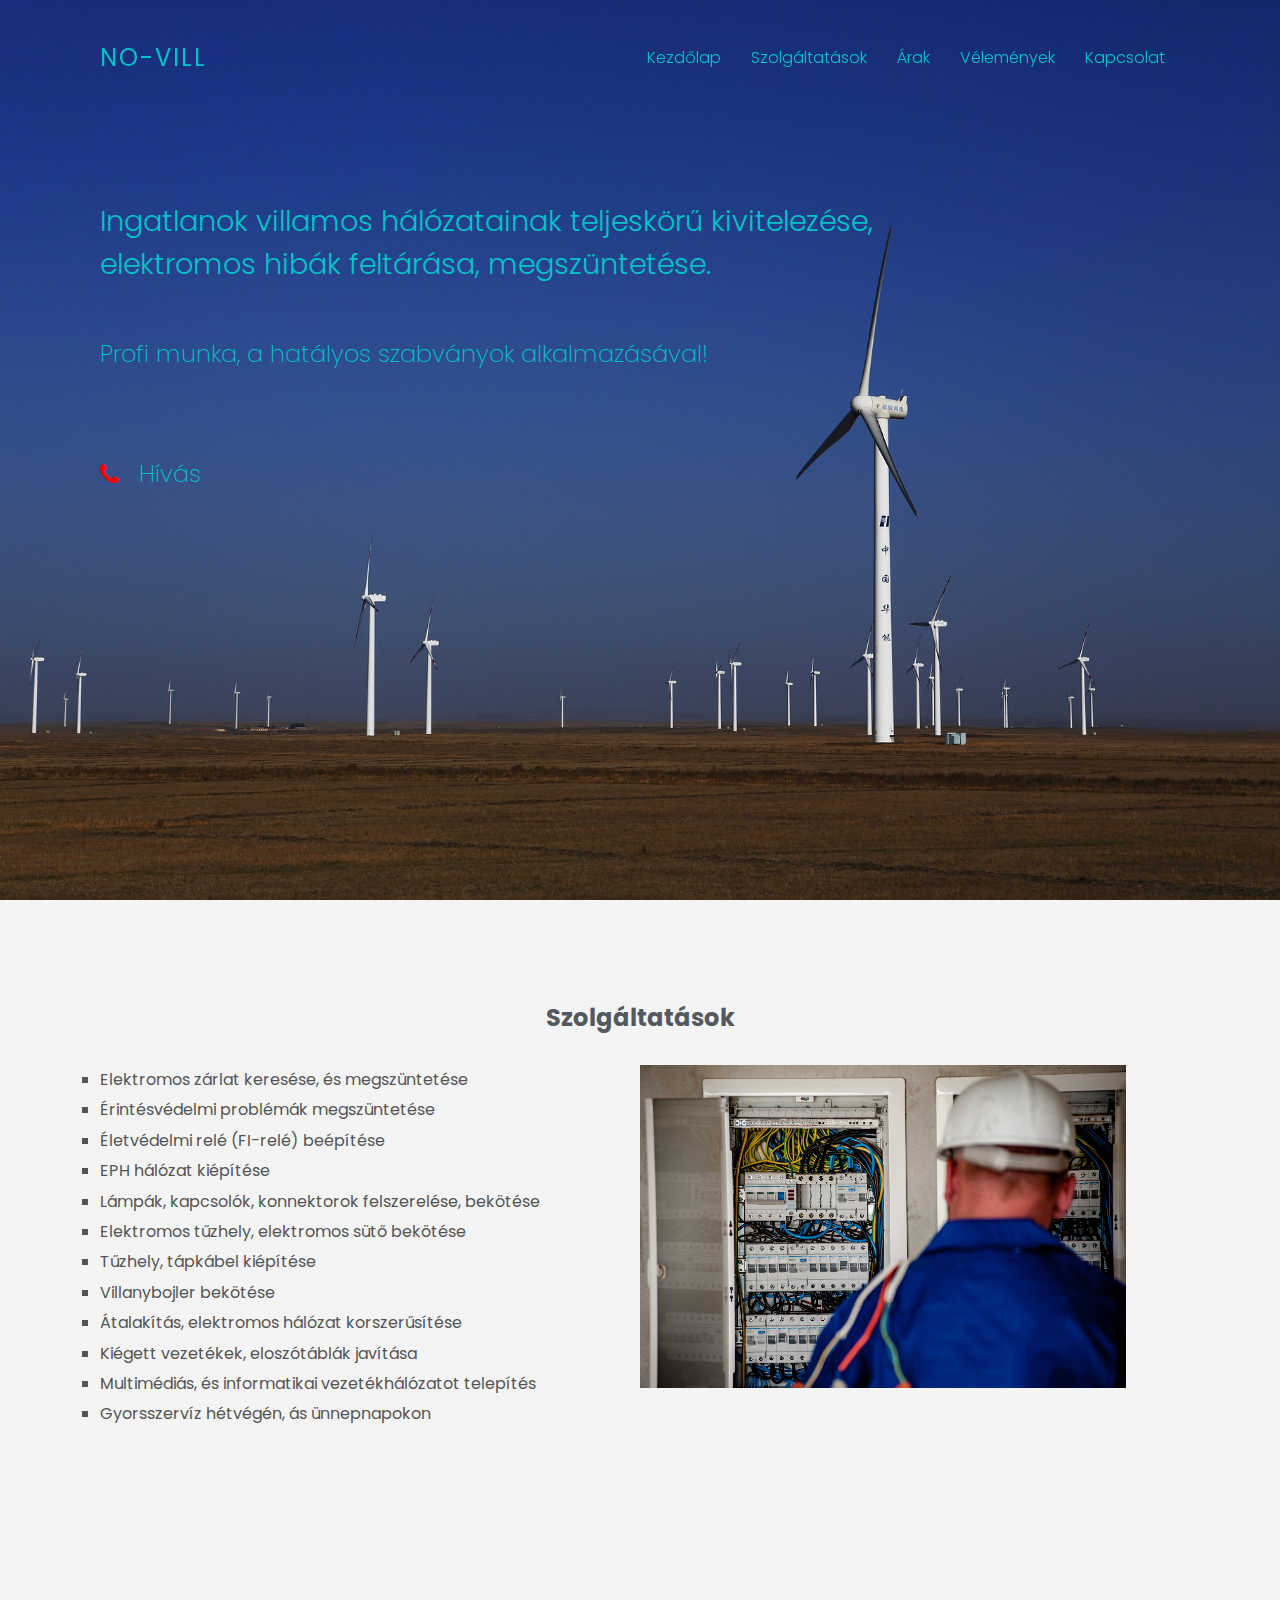
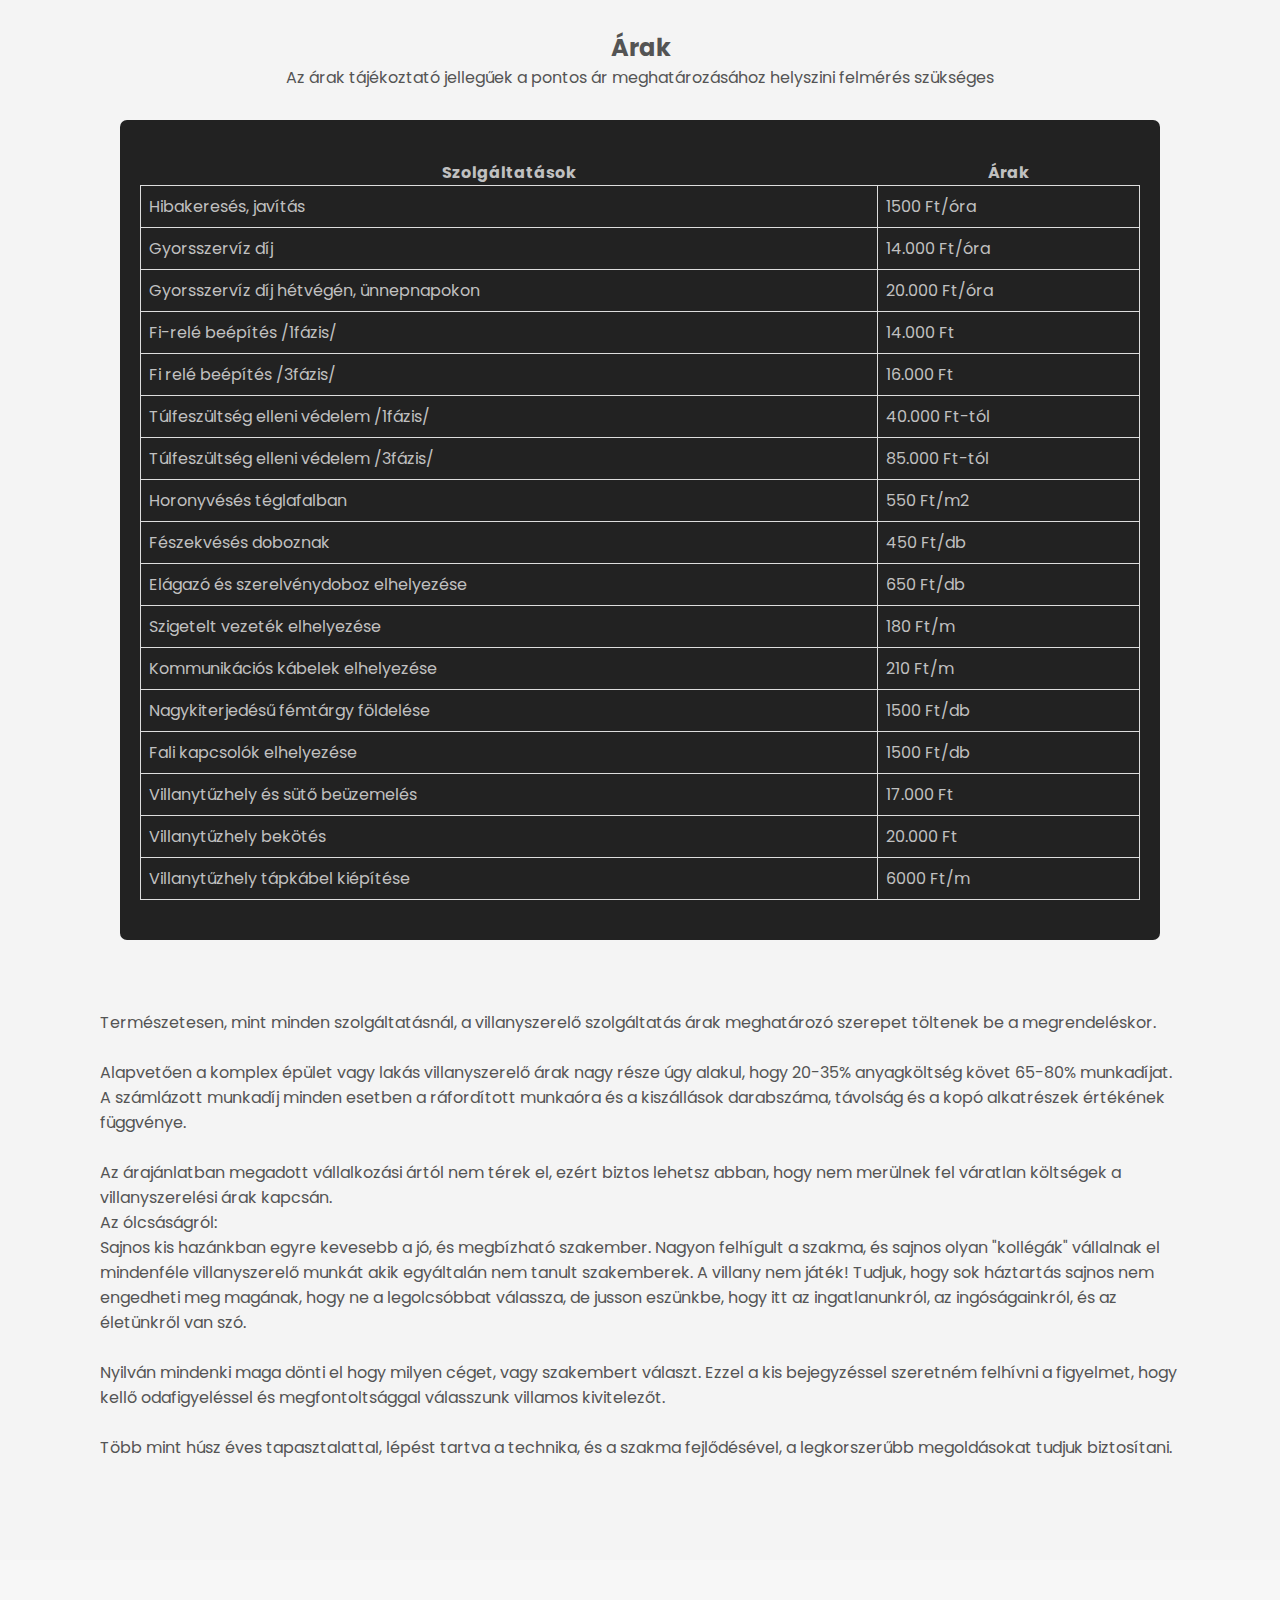
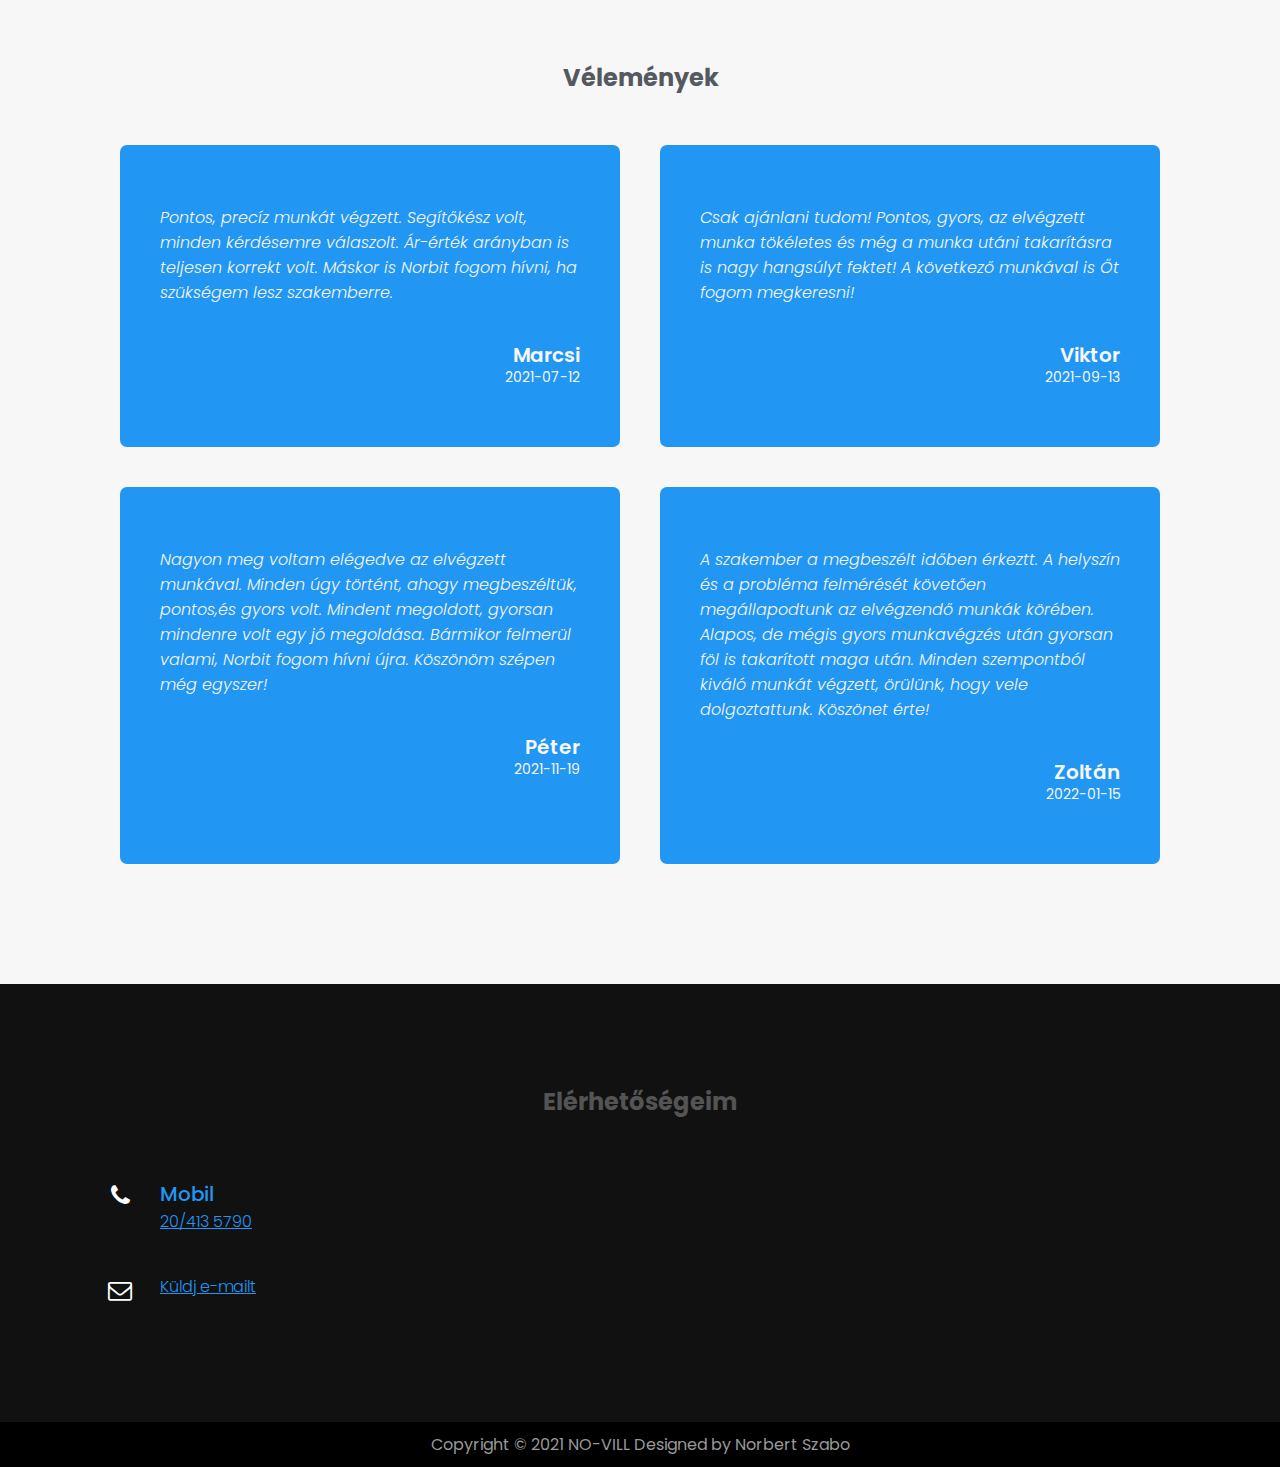
==== commit 8b9e425b: "change" ====
--- a/index.html
+++ b/index.html
@@ -18,7 +18,6 @@
             <li><a href="#home" onclick="toggleMenu()">kezdőlap</a></li>
             <li><a href="#about" onclick="toggleMenu()">szolgáltatások</a></li>
             <li><a href="#services" onclick="toggleMenu()">árak</a></li>
-            
             <li><a href="#testimonial" onclick="toggleMenu()">vélemények</a></li>
             <li><a href="#contact" onclick="toggleMenu()">kapcsolat</a></li>
             
@@ -34,14 +33,10 @@
                elektromos hibák feltárása, megszüntetése.
            </h2>
             <h3>   
-               Több mint húsz éves tapasztalattal, <br>lépést tartva a technika, és a szakma fejlődésével, <br> 
-               a legkorszerűbb megoldásokat tudjuk biztosítani.
-                
-                <br><br>
                 Profi munka, a hatályos szabványok alkalmazásával!<br> <br>
             </h3>
 
-            <a id="bannerphone" href="tel:+36 20 413 5790"> <i class="fa fa-phone"></i>  <p>Telefon</p> </a>    
+            <a id="bannerphone" href="tel:+36 20 413 5790"> <i class="fa fa-phone"></i>  <p>Hívás</p> </a>    
         </div>
         </section>
         
@@ -209,8 +204,12 @@
                 A villany nem játék! Tudjuk, hogy sok háztartás sajnos nem engedheti meg magának, hogy ne a legolcsóbbat válassza, de jusson eszünkbe, 
                 hogy itt az ingatlanunkról, az ingóságainkról, és az életünkről van szó. <br><br>
                 Nyilván mindenki maga dönti el hogy milyen céget, vagy szakembert választ. Ezzel a kis bejegyzéssel szeretném felhívni a figyelmet, 
-                hogy kellő odafigyeléssel és megfontoltsággal válasszunk villamos kivitelezőt.
+                hogy kellő odafigyeléssel és megfontoltsággal válasszunk villamos kivitelezőt. <br><br>
+                Több mint húsz éves tapasztalattal, lépést tartva a technika, és a szakma fejlődésével,
+               a legkorszerűbb megoldásokat tudjuk biztosítani.
             </p>
+
+           
         </section>
 
 
@@ -253,7 +252,7 @@
                     A szakember a megbeszélt időben érkeztt. 
                     A helyszín és a probléma felmérését követően megállapodtunk az 
                     elvégzendő munkák körében. 
-                    Alapos, de mégis gyors munkavégzés után gyorsan föl is takarított maga után. Minden szempontból kiváló munkát végztt, 
+                    Alapos, de mégis gyors munkavégzés után gyorsan föl is takarított maga után. Minden szempontból kiváló munkát végzett, 
                     örülünk, hogy vele dolgoztattunk. Köszönet érte!
                 </p>
                 <h3>Zoltán<br><span>2022-01-15</span> </h3>
@@ -298,8 +297,7 @@
     </section>
 
     <div class="copyright">
-        <p>Copyright © 2021 NO-VILL Minden jog fentartva
-            Designed by Norbert Szabo
+        <p>Copyright © 2021 NO-VILL Designed by Norbert Szabo
         </p>
     </div>
     <script src="js/main.js"></script>
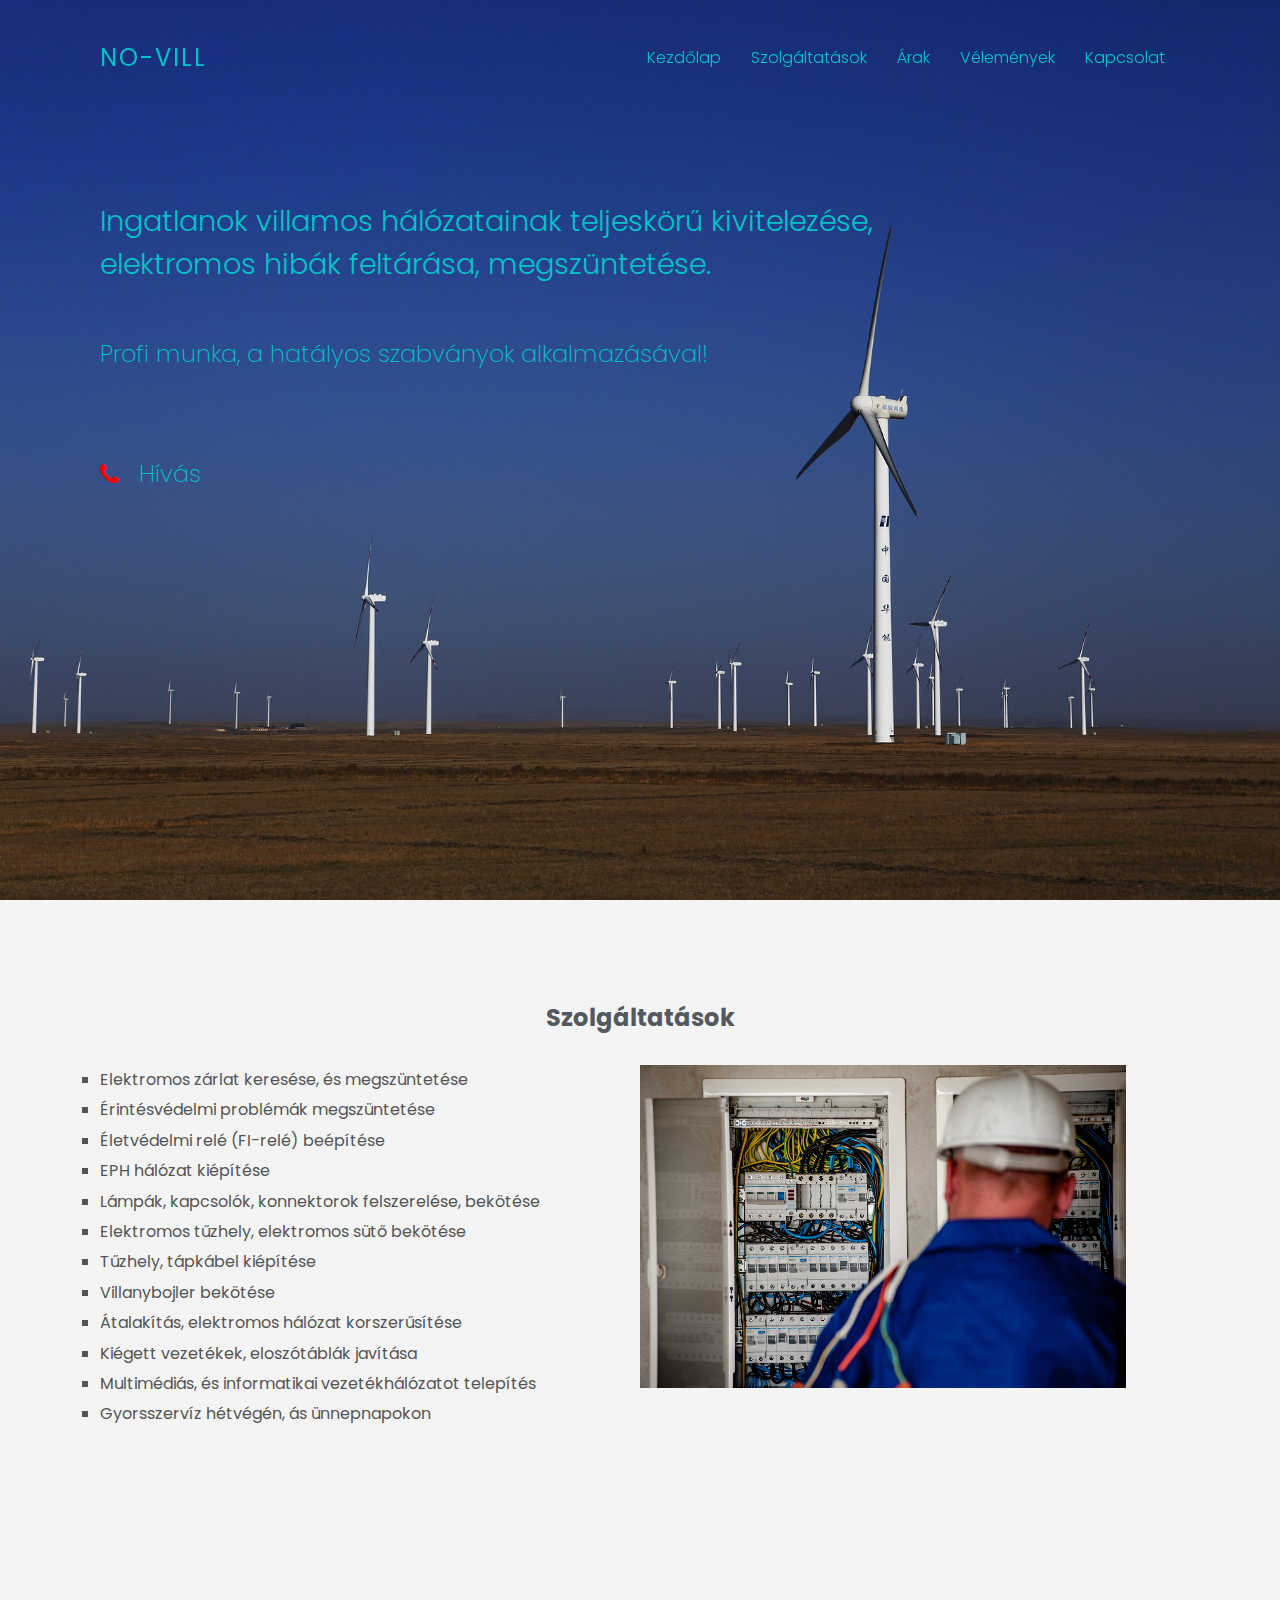
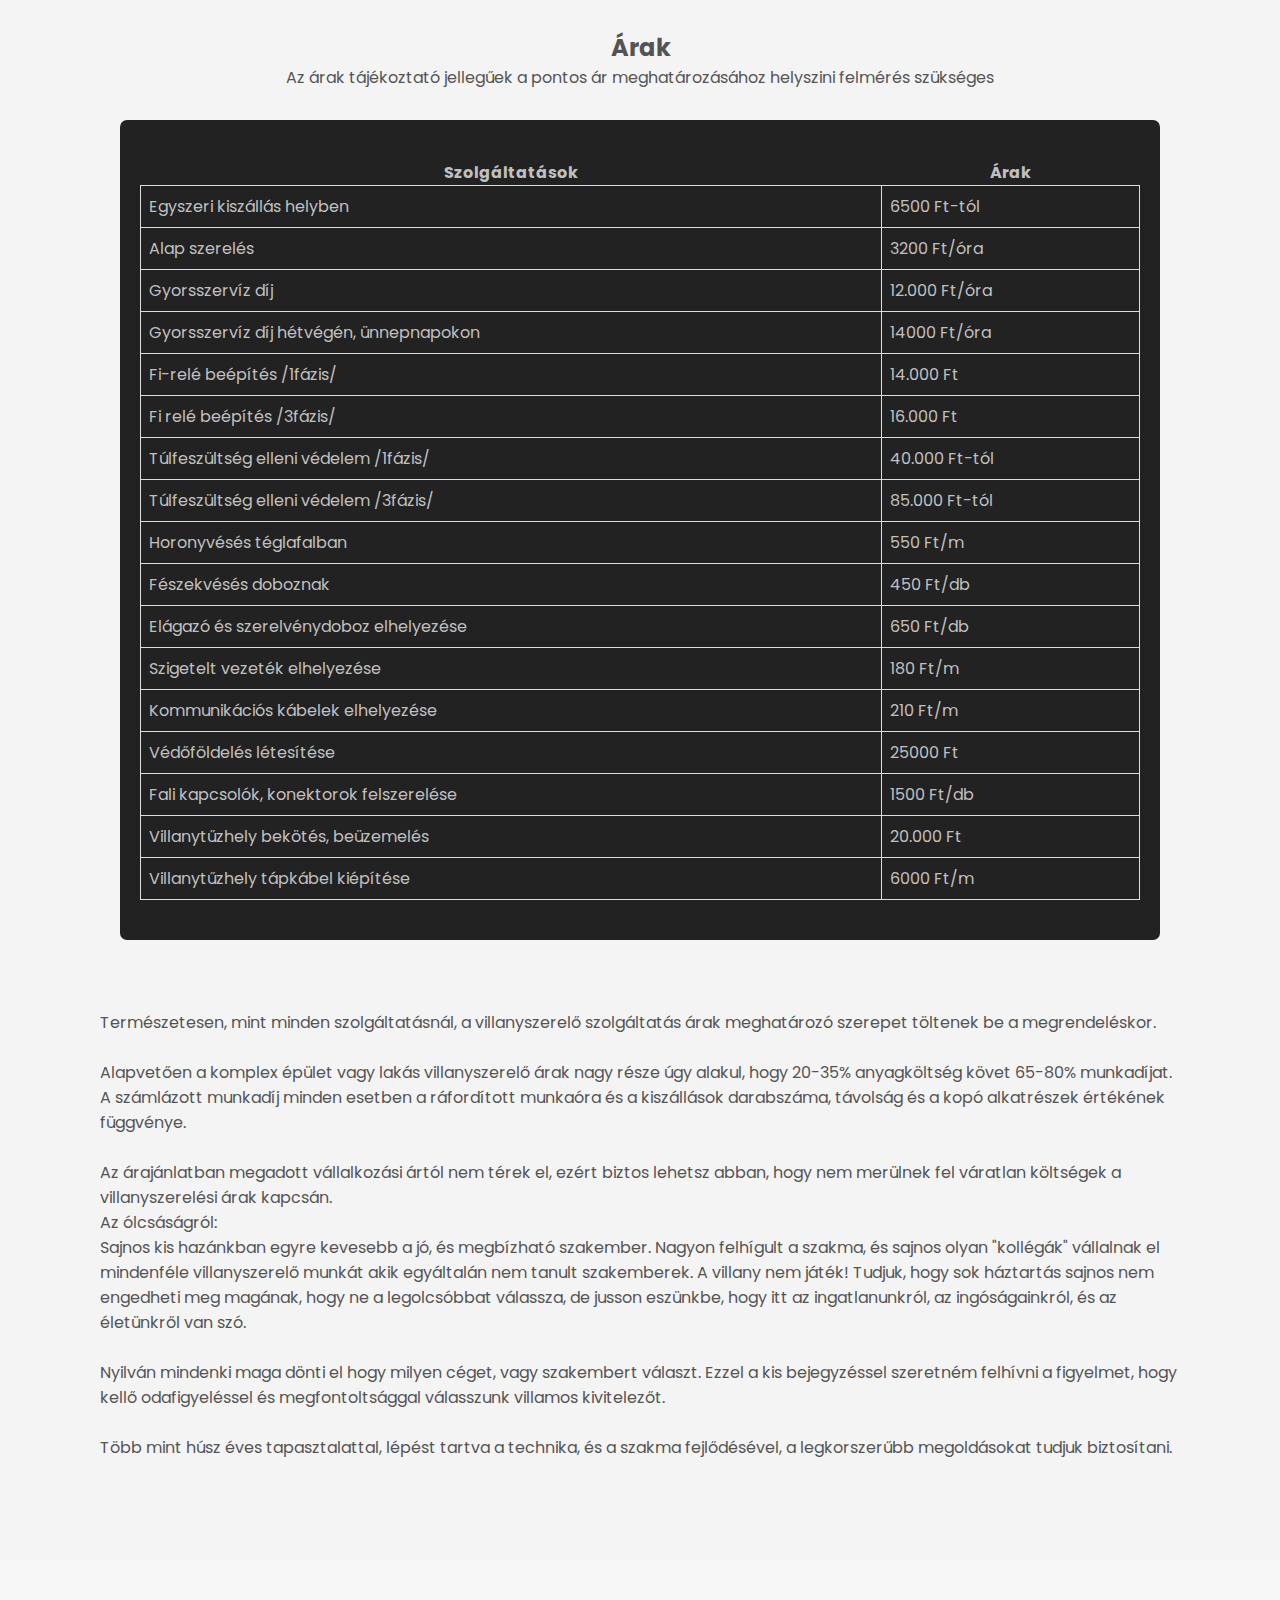
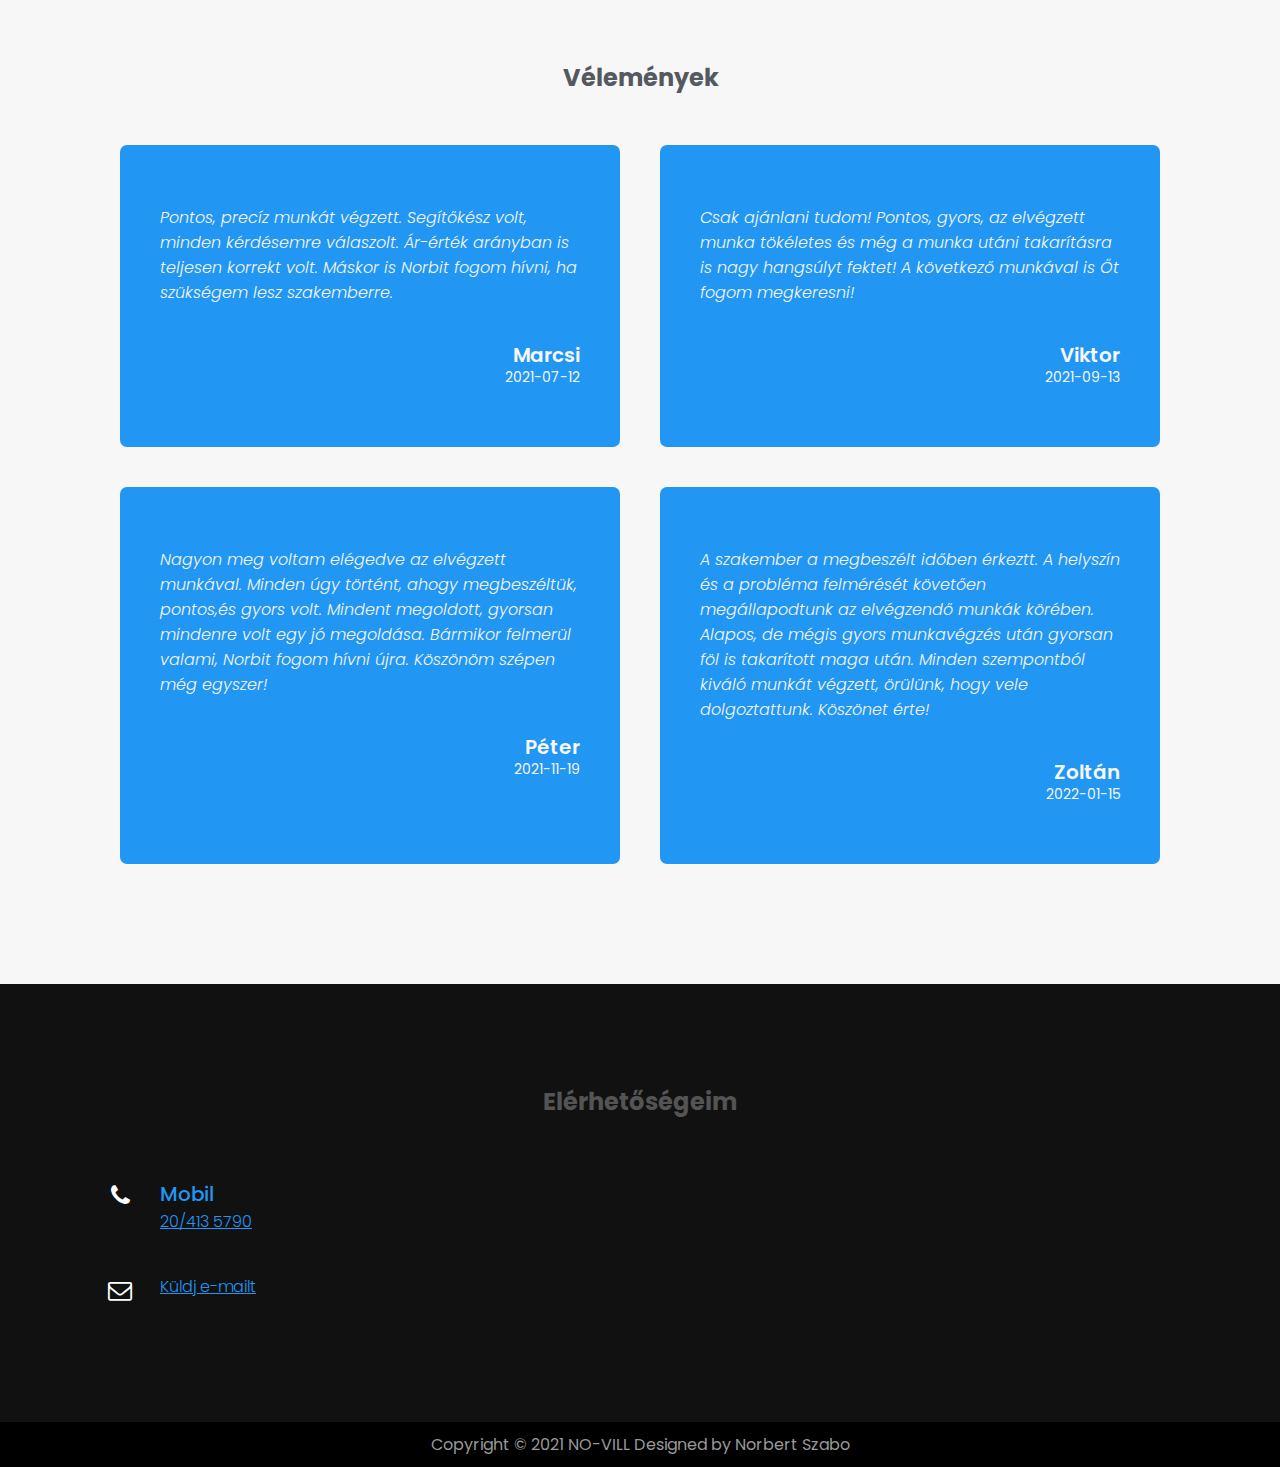
==== commit a04a5ab0: "ch" ====
--- a/index.html
+++ b/index.html
@@ -113,18 +113,22 @@
                             <th>Szolgáltatások</th>
                             <th>Árak</th>
                         </tr>
-                       
-                        <tr>
-                          <td>Hibakeresés, javítás</td>
-                          <td>1500 Ft/óra</td>
+
+                        <tr>
+                            <td>Egyszeri kiszállás helyben</td>
+                            <td>6500 Ft-tól</td>
+                        </tr> 
+                        <tr>
+                            <td>Alap szerelés</td>
+                            <td>3200 Ft/óra</td>
                         </tr>
                         <tr>
                           <td>Gyorsszervíz díj</td>
-                          <td>14.000 Ft/óra</td>
+                          <td>12.000 Ft/óra</td>
                         </tr>
                         <tr>
                           <td>Gyorsszervíz díj hétvégén, ünnepnapokon</td>
-                          <td>20.000 Ft/óra</td>
+                          <td>14000 Ft/óra</td>
                         </tr>
                         <tr>
                           <td>Fi-relé beépítés /1fázis/</td>
@@ -144,7 +148,7 @@
                         </tr>
                         <tr>
                           <td>Horonyvésés téglafalban</td>
-                          <td>550 Ft/m2</td>
+                          <td>550 Ft/m</td>
                         </tr>
                         <tr>
                           <td>Fészekvésés doboznak</td>
@@ -163,19 +167,15 @@
                           <td>210 Ft/m</td>
                         </tr>
                         <tr>
-                          <td>Nagykiterjedésű fémtárgy földelése</td>
+                          <td>Védőföldelés létesítése</td>
+                          <td>25000 Ft</td>
+                        </tr>
+                        <tr>
+                          <td>Fali kapcsolók, konektorok felszerelése</td>
                           <td>1500 Ft/db</td>
                         </tr>
                         <tr>
-                          <td>Fali kapcsolók elhelyezése</td>
-                          <td>1500 Ft/db</td>
-                        </tr>
-                        <tr>
-                          <td>Villanytűzhely és sütő beüzemelés</td>
-                          <td>17.000 Ft</td>
-                        </tr>
-                        <tr>
-                          <td>Villanytűzhely bekötés</td>
+                          <td>Villanytűzhely bekötés, beüzemelés</td>
                           <td>20.000 Ft</td>
                         </tr>
                         <tr>
